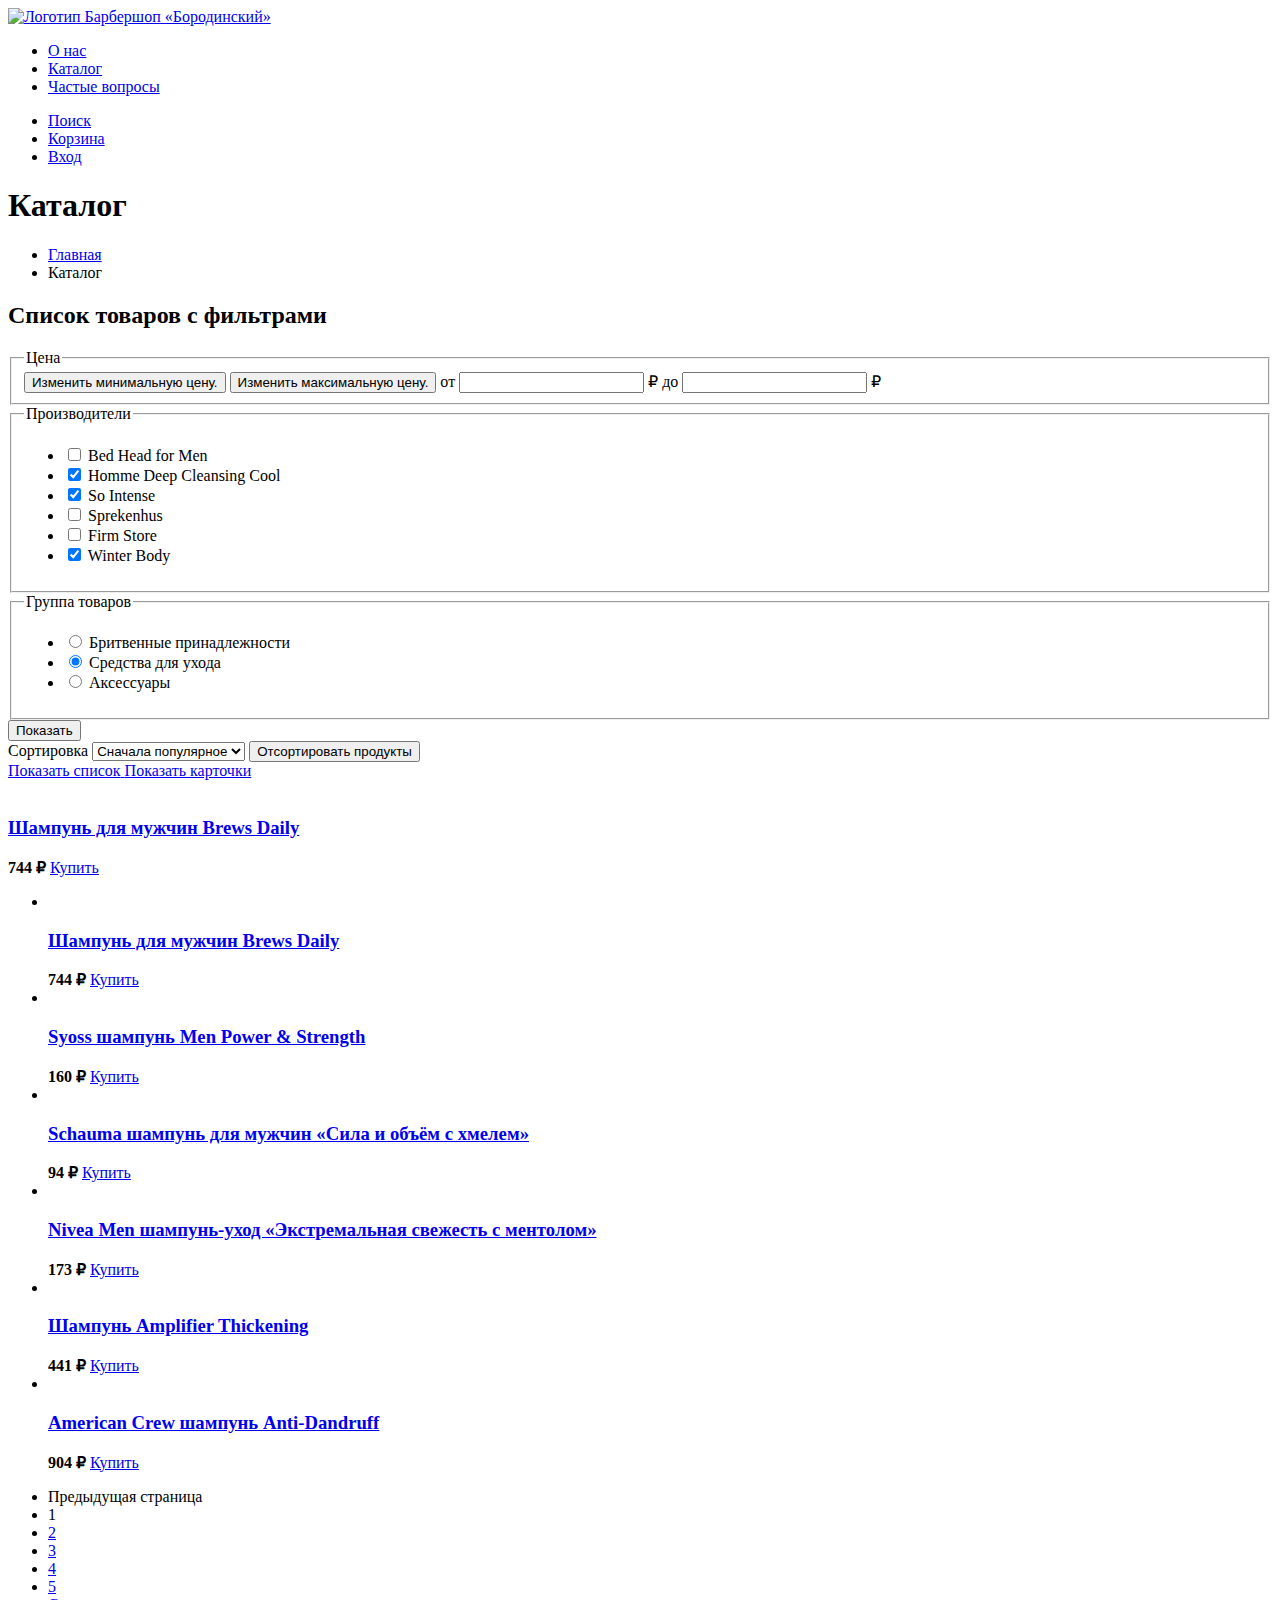
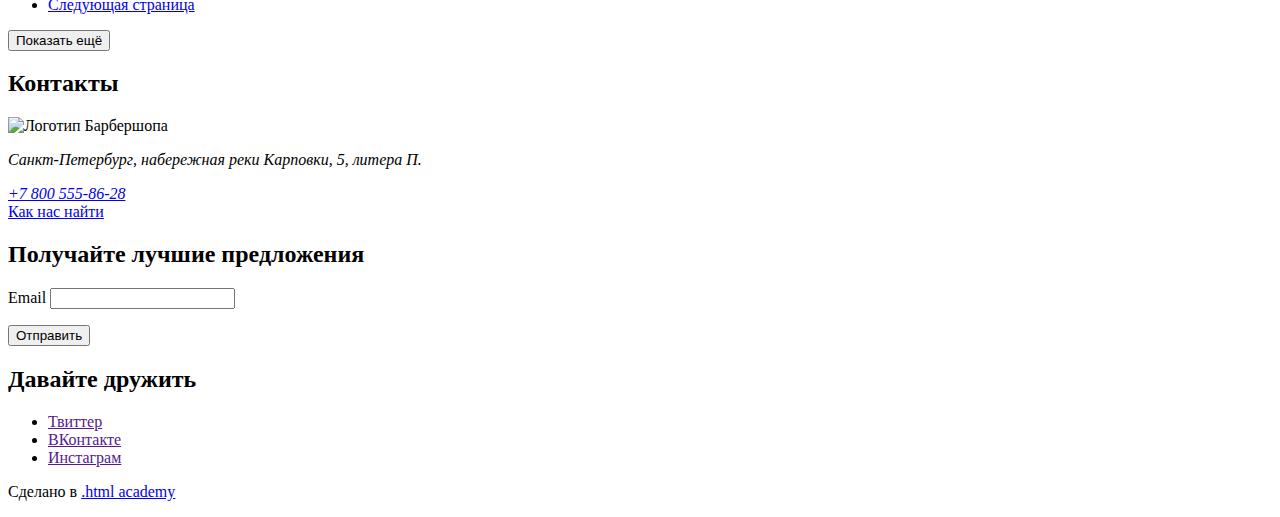
==== catalog.html @ e73a4975 "Размечена страница с каталогом" ====
<!DOCTYPE html>
<html lang="ru">
  <head>
    <meta charset="UTF-8" />
    <meta http-equiv="X-UA-Compatible" content="IE=edge" />
    <meta name="viewport" content="width=device-width, initial-scale=1.0" />
    <title>Барбершоп «Бородинский»</title>
  </head>
  <body>
    <!--Header-->
    <!--Шаг 1. Внесем правки в шапку-->
    <header class="page-header">
      <!--Меню-->
      <nav class="navigation">
        <!--1.1 Добавляем логотип-->
        <a class="navigation-logo" href="index.html">
          <img class="page-header-logo" src="" alt="Логотип Барбершоп «Бородинский»">
        </a>
        <!--Оборачиваем список в тег nav, т.к. это главное меню (оно же единственное)-->
        <ul class="navigatin-list">
          <li class="navigation-item">
            <a class="navigation-link" href="about.html">О нас</a>
          </li>
          <li class="navigation-item">
            <!--1.2 Добавляем класс navigation-link-current, чтобы затем стилизовать конкретно этот элемент-->
            <a class="navigation-link navigation-link-current" href="catalog.html">Каталог</a>
          </li>
          <li class="navigation-item">
            <a class="navigation-link" href="faq.html">Частые вопросы</a>
          </li>
        </ul>
      </nav>
      <!--Пользовательская панель-->
      <ul class="navigatin-list navigation-user">
        <li class="navigation-item">
          <a class="navigation-link" href="#">
            <span class="visually-hidden">
              <!--Слова "Поиск" в макете нет. Но оно предполагается для скринридеров -->
              Поиск
            </span>
          </a>
        </li>
        <li class="navigation-item">
          <a class="navigation-link" href="#">
            <span class="visually-hidden"> Корзина </span>
          </a>
        </li>
        <li class="navigation-item">
          <a class="navigation-link" href="#">Вход</a>
        </li>
      </ul>
    </header>

    <!--Шаг 2. Контент страницы с каталогом-->
    <main class="main-inner">
      <!--2.1 Пропишем header для контента страницы каталога-->
      <header class="inner-header">
        <!--Заголовок-->
        <h1 class="inner-header-title">Каталог</h1>
        <!--Хлебные крошки-->
        <ul class="breadcrumbs">
          <li class="breadcrumbs-item">
            <a class="breadcrumbs-link" href="index.html">Главная</a>
          </li>
          <li class="breadcrumbs-item">
            <a class="breadcrumbs-link">Каталог</a> <!--Т.к. мы находимся на странице каталога, атрибут href необязателен-->
          </li>
        </ul>
      </header>
      <!--Шаг 3. Разметим секцию с фильтрами-->
      <section class="catalog-products">
        <h2 class="visually-hidden">Список товаров с фильтрами</h2>
        <form class="catalog-filter" action="https://echo.htmlacademy.ri/" method="get">

          <!--Группа Цена-->
          <fieldset class="catalog-filter-group">
            <legend class="catalog-filter-title">Цена</legend>
            <!--Кнопки для управления ползунками-->
            <button class="range-toggle toggle-min" type="button">
              <span class="visually-hidden">Изменить минимальную цену.</span>
            </button>
            <button class="range-toggle toggle-max" type="button">
              <span class="visually-hidden">Изменить максимальную цену.</span>
            </button>
            <!--Добавляем <input> для ввода суммы минимального значения и подпись для первого поля.-->
            <label class="catalog-filter-label">
              от <input class="catalog-filter-input" type="number" name="min-price"> ₽
            </label>
            <!--Добавляем <input> для ввода суммы максимального значения и подпись для второго поля.-->
            <label class="catalog-filter-label">
              до <input class="catalog-filter-input" type="number" name="max-price"> ₽
            </label>
          </fieldset>

          <!--Группа Производители-->
          <fieldset class="catalog-filter-group">
            <legend class="catalog-filter-title">Производители</legend>
            <!--Набор чекбоксов в списке-->
            <ul class="catalog-filter-list">
              <li class="catalog-filter-item">
                <label class="control">
                  <input class="visually-hidden control-input" type="checkbox" name="bed-head-for-men">
                  <span class="control-mark"></span>
              <span class="control-label">Bed Head for Men</span>
                </label>
              </li>
              <li class="catalog-filter-item">
                <label class="control">
                  <input class="visually-hidden control-input" type="checkbox" name="homme-deep-cleansing-cool" checked>
                  <span class="control-mark"></span>
                  <span class="control-label">Homme Deep Cleansing Cool</span>
                </label>
              </li>
              <li class="catalog-filter-item">
                <label class="control">
                  <input class="visually-hidden control-input" type="checkbox" name="so-intense" checked>
                  <span class="control-mark"></span>
                  <span class="control-label">So Intense</span>
                </label>
              </li>
              <li class="catalog-filter-item">
                <label class="control">
                  <input class="visually-hidden control-input" type="checkbox" name="sprekenhus">
                  <span class="control-mark"></span>
                  <span class="control-label">Sprekenhus</span>
                </label>
              </li>
              <li class="catalog-filter-item">
                <label class="control">
                  <input class="visually-hidden control-input" type="checkbox" name="firm-storе">
                  <span class="control-mark"></span>
                  <span class="control-label">Firm Storе</span>
                </label>
              </li>
              <li class="catalog-filter-item">
                <label class="control">
                  <input class="visually-hidden control-input" type="checkbox" name="winter-body" checked>
                  <span class="control-mark"></span>
                  <span class="control-label">Winter Body</span>
                </label>
              </li>
            </ul>
          </fieldset>
          <!--Группа Группа товаров-->
          <fieldset class="catalog-filter-group">
            <legend class="catalog-filter-title">Группа товаров</legend>
            <!--Добавим оставшиеся варианты для радиокнопок и обернём их в списки элементов.-->
            <ul class="catalog-filter-list">
              <li class="catalog-filter-item">
                <label class="control">
                  <input class="visually-hidden control-input" type="radio" name="product-group" value="shaving-supplies">
                  <span class="control-mark"></span>
              <span class="control-label">Бритвенные принадлежности</span>
                </label>
              </li>
              <li class="catalog-filter-item">
                <label class="control">
                  <input class="visually-hidden control-input" type="radio" name="product-group" value="care-products" checked>
                  <span class="control-mark"></span>
              <span class="control-label">Средства для ухода</span>
                </label>
              </li>
              <li class="catalog-filter-item">
                <label class="control">
                  <input class="visually-hidden control-input" type="radio" name="product-group" value="accessories">
                  <span class="control-mark"></span>
              <span class="control-label">Аксессуары</span>
                </label>
              </li>
            </ul>
          </fieldset>
          <button class="button" type="submit">Показать</button>
        </form>
        <!--Шаг 3. Разметим секцию с товарами Странна, но на показе самой секции отдельно нет-->
        <!--Раскрывающийся список позволяет выбрать один вариант ответа из нескольких-->
        <form class="sorting-type">
          <label class="visually-hidden" for="sorting">Сортировка</label>
          <select class="select-control" id="sorting" name="sorting">
            <option value="popular">Сначала популярное</option>
            <option value="cheap">Сначала дешёвое</option>
            <option value="expensive">Сначала дорогое</option>
          </select>
          <button class="visually-hidden" type="submit">Отсортировать продукты</button>
        </form>
        <a href="#" class="button button-light">
          <span class="visually-hidden">Показать список</span>
        </a>
        <a class="button" href="#">
          <span class="visually-hidden">Показать карточки</span>
        </a>
        <!--Добавим ссылки для смены вида карточек.-->
        <div class="product-card">
          <a class="product-card-link" href="product.html">
            <img class="product-card-image" src="" alt="">
            <h3 class="product-card-title">Шампунь для мужчин Brews Daily</h3>
          </a>
          <b class="product-card-price">744 ₽</b>
          <a class="product-card-button button" href="#">Купить</a>
        </div>
        <!--Разметим карточку товара.-->
        <ul class="product-list">
          <li class="product-card">
            <a class="product-card-link" href="product.html">
              <img class="product-card-image" src="" alt="">
              <h3 class="product-card-title">Шампунь для мужчин Brews Daily</h3>
            </a>
            <b class="product-card-price">744 ₽</b>
            <a class="product-card-button button" href="#">Купить</a>
          </li>
          <li class="product-card">
            <a class="product-card-link" href="#">
              <img class="product-card-image" src="" alt="">
              <h3 class="product-card-title">Syoss шампунь Men Power &amp; Strength</h3>
            </a>
            <b class="product-card-price">160 ₽</b>
            <a class="product-card-button button" href="#">Купить</a>
          </li>
          <li class="product-card">
            <a class="product-card-link" href="#">
              <img class="product-card-image" src="" alt="">
              <h3 class="product-card-title">Schauma шампунь для мужчин «Сила и объём с хмелем»</h3>
            </a>
            <b class="product-card-price">94 ₽</b>
            <a class="product-card-button button" href="#">Купить</a>
          </li>
          <li class="product-card">
            <a class="product-card-link" href="#">
              <img class="product-card-image" src="" alt="">
              <h3 class="product-card-title">Nivea Men шампунь-уход «Экстремальная свежесть с ментолом»</h3>
            </a>
            <b class="product-card-price">173 ₽</b>
            <a class="product-card-button button" href="#">Купить</a>
          </li>
          <li class="product-card">
            <a class="product-card-link" href="#">
              <img class="product-card-image" src="" alt="">
              <h3 class="product-card-title">Шампунь Amplifier Thickening</h3>
            </a>
            <b class="product-card-price">441 ₽</b>
            <a class="product-card-button button" href="#">Купить</a>
          </li>
          <li class="product-card">
            <a class="product-card-link" href="#">
              <img class="product-card-image" src="" alt="">
              <h3 class="product-card-title">American Crew шампунь Anti-Dandruff</h3>
            </a>
            <b class="product-card-price">904 ₽</b>
            <a class="product-card-button button" href="#">Купить</a>
          </li>
        </ul>
        <!--Сверстаем пагинацию. Это просто набор ссылок в списке и кнопка для подгрузки товаров.-->
        <ul class="pagination">
          <li class="pagination-item">
            <a class="pagination-link pagination-prev pagination-disabled">
              <span class="visually-hidden">Предыдущая страница</span>
            </a>
          </li>
          <li class="pagination-item">
            <a class="pagination-link pagination-current">1</a>
          </li>
          <li class="pagination-item">
            <a class="pagination-link" href="#">2</a>
          </li>
          <li class="pagination-item">
            <a class="pagination-link" href="#">3</a>
          </li>
          <li class="pagination-item">
            <a class="pagination-link" href="#">4</a>
          </li>
          <li class="pagination-item">
            <a class="pagination-link" href="#">5</a>
          </li>
          <li class="pagination-item">
            <a class="pagination-link pagination-next" href="#">
              <span class="visually-hidden">Следующая страница</span>
            </a>
          </li>
        </ul>
        <button class="button pagination-show-more" type="button">Показать ещё</button>
      </section>


    </main>

    <footer class="page-footer">
      <section class="footer-contacts">
        <h2 class="visually-hidden">Контакты</h2>
        <img class="footer-contacts-logo" src="" alt="Логотип Барбершопа" />
        <address class="footer-contacts-address">
          <p class="about-text">
            Санкт-Петербург, набережная реки Карповки, 5, литера П.
          </p>
          <a class="footer-contacts-address-phone" href="tel:88005558628"
            >+7 800 555-86-28</a
          >
        </address>
        <a
          class="footer-contacts-map-link"
          href="https://www.google.com/maps/place/%D0%BD%D0%B0%D0%B1.+P%D0%B5%D0%BA%D0%B8+%D0%9A%D0%B0%D1%80%D0%BF%D0%BE%D0%B2%D0%BA%D0%B8,+5+%D0%BA%D0%BE%D1%80%D0%BF%D1%83%D1%81+%D0%9F,+%D0%A1%D0%B0%D0%BD%D0%BA%D1%82-%D0%9F%D0%B5%D1%82%D0%B5%D1%80%D0%B1%D1%83%D1%80%D0%B3,+197022/@59.9683447,30.3151923,17z/data=!3m1!4b1!4m5!3m4!1s0x4696315bc4e8ce61:0x74d4f0cbfe1fd995!8m2!3d59.968342!4d30.317381"
        >
          Как нас найти
        </a>
      </section>
      <section class="newsletter">
        <h2 class="page-footer-title">Получайте лучшие предложения</h2>
        <form
          class="newsletter-form"
          action="https://echo.htmlacademy.ru/"
          method="post"
        >
          <p class="newsletter-email">
            <label class="visually-hidden" for="newsletter-email">Email</label>
            <input
              class="field"
              type="email"
              name="newsletter-email"
              id="newsletter-email"
              required
            />
          </p>
          <button class="button newsteller-button" type="submit">
            <span class="visually-hidden">Отправить</span>
          </button>
        </form>
      </section>
      <section class="footer-social">
        <h2 class="page-footer-title">Давайте дружить</h2>
        <ul class="footer-social-list">
          <li class="footer-social-item">
            <a class="button" href="">
              <span class="visually-hidden">Твиттер</span>
            </a>
          </li>

          <li class="footer-social-item">
            <a class="button" href="">
              <span class="visually-hidden">ВКонтакте</span>
            </a>
          </li>

          <li class="footer-social-item">
            <a class="button" href="">
              <span class="visually-hidden">Инстаграм</span>
            </a>
          </li>
        </ul>
        <p class="about-text">
          Сделано в
          <a class="htmlacademy-link" href="https://htmlacademy.ru/"
            >.html academy</a
          >
        </p>
      </section>
    </footer>
  </body>
</html>
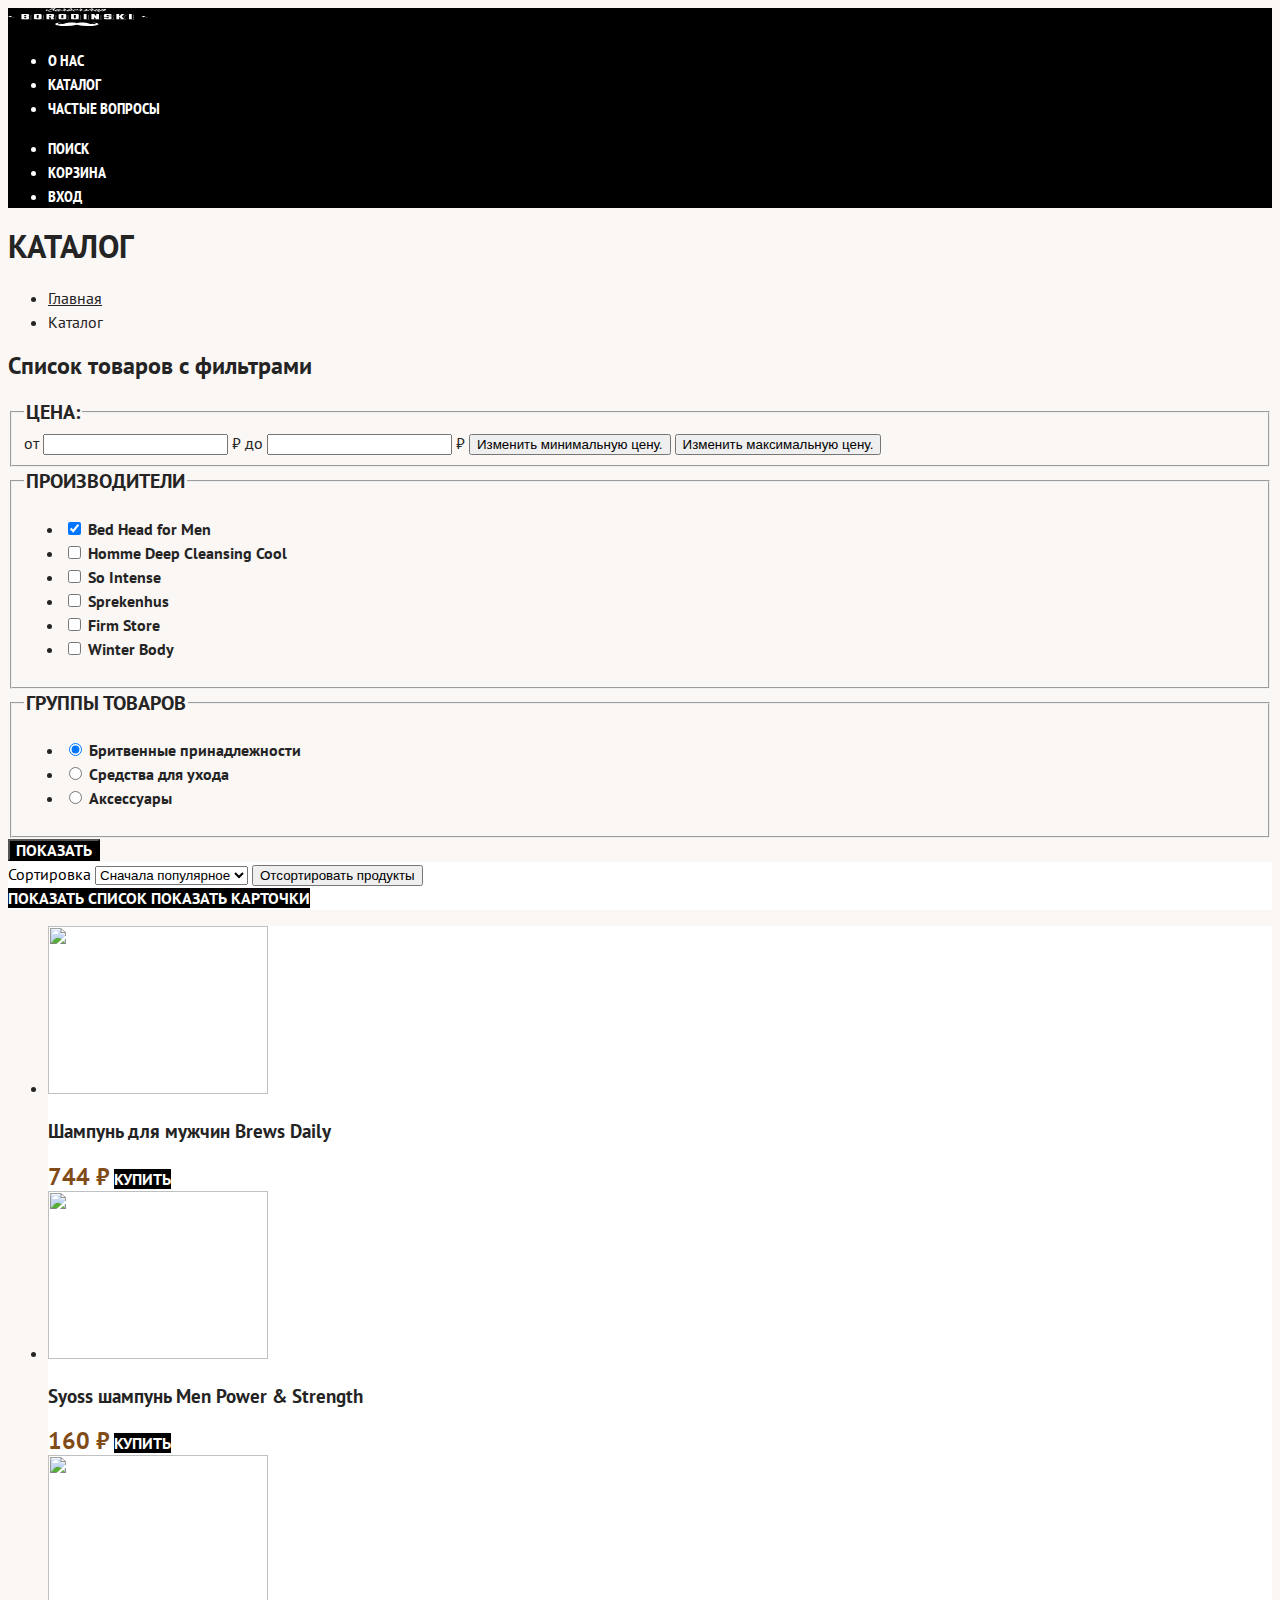
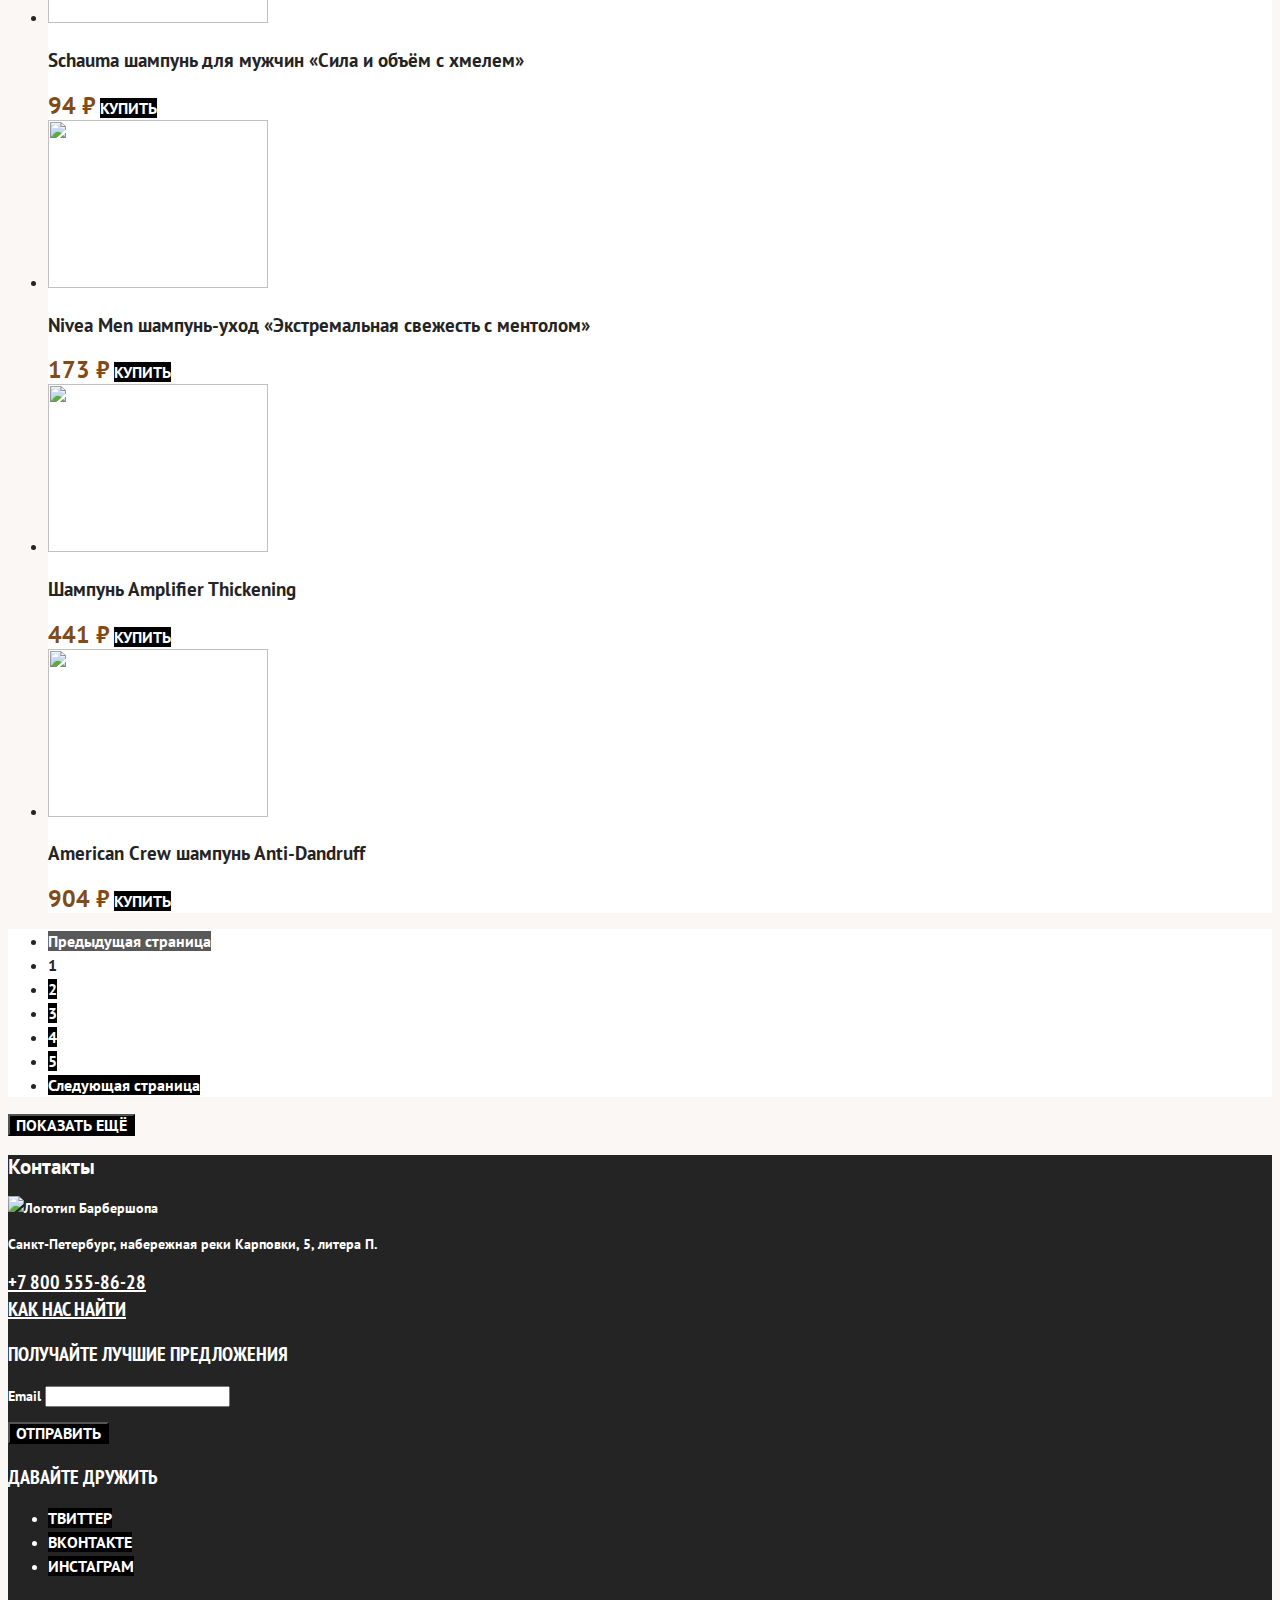
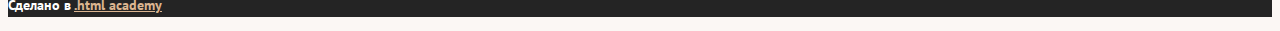
==== commit d268eeb3: "Добавлены картинки, сделана базовая стилизация" ====
--- a/catalog.html
+++ b/catalog.html
@@ -5,6 +5,7 @@
     <meta http-equiv="X-UA-Compatible" content="IE=edge" />
     <meta name="viewport" content="width=device-width, initial-scale=1.0" />
     <title>Барбершоп «Бородинский»</title>
+    <link rel="stylesheet" href="styles/styles.css" />
   </head>
   <body>
     <!--Header-->
@@ -14,16 +15,26 @@
       <nav class="navigation">
         <!--1.1 Добавляем логотип-->
         <a class="navigation-logo" href="index.html">
-          <img class="page-header-logo" src="" alt="Логотип Барбершоп «Бородинский»">
+          <img
+            class="page-header-logo"
+            src="/images/logo-full-dark.svg"
+            alt="Логотип Барбершоп «Бородинский»"
+            width="140"
+            height="18"
+          />
         </a>
-        <!--Оборачиваем список в тег nav, т.к. это главное меню (оно же единственное)-->
+
         <ul class="navigatin-list">
           <li class="navigation-item">
             <a class="navigation-link" href="about.html">О нас</a>
           </li>
           <li class="navigation-item">
             <!--1.2 Добавляем класс navigation-link-current, чтобы затем стилизовать конкретно этот элемент-->
-            <a class="navigation-link navigation-link-current" href="catalog.html">Каталог</a>
+            <a
+              class="navigation-link navigation-link-current"
+              href="catalog.html"
+              >Каталог</a
+            >
           </li>
           <li class="navigation-item">
             <a class="navigation-link" href="faq.html">Частые вопросы</a>
@@ -63,192 +74,287 @@
             <a class="breadcrumbs-link" href="index.html">Главная</a>
           </li>
           <li class="breadcrumbs-item">
-            <a class="breadcrumbs-link">Каталог</a> <!--Т.к. мы находимся на странице каталога, атрибут href необязателен-->
+            <a class="breadcrumbs-link">Каталог</a>
+            <!--Т.к. мы находимся на странице каталога, атрибут href необязателен-->
           </li>
         </ul>
       </header>
       <!--Шаг 3. Разметим секцию с фильтрами-->
       <section class="catalog-products">
         <h2 class="visually-hidden">Список товаров с фильтрами</h2>
-        <form class="catalog-filter" action="https://echo.htmlacademy.ri/" method="get">
-
-          <!--Группа Цена-->
+        <!-- Фильтрация -->
+        <form
+          class="catalog-filter"
+          action="https://echo.htmlacademy.ru/"
+          method="get"
+        >
           <fieldset class="catalog-filter-group">
-            <legend class="catalog-filter-title">Цена</legend>
-            <!--Кнопки для управления ползунками-->
-            <button class="range-toggle toggle-min" type="button">
+            <legend class="catalog-filter-title">Цена:</legend>
+
+            <label class="catalog-filter-label">
+              от
+              <input
+                class="catalog-filter-input"
+                type="number"
+                name="min-price"
+              />
+              ₽
+            </label>
+
+            <label class="catalog-filter-label">
+              до
+              <input
+                class="catalog-filter-input"
+                type="number"
+                name="max-price"
+              />
+              ₽
+            </label>
+
+            <button class="range-toggle toggle-min">
               <span class="visually-hidden">Изменить минимальную цену.</span>
             </button>
-            <button class="range-toggle toggle-max" type="button">
+            <button class="range-toggle toggle-max">
               <span class="visually-hidden">Изменить максимальную цену.</span>
             </button>
-            <!--Добавляем <input> для ввода суммы минимального значения и подпись для первого поля.-->
-            <label class="catalog-filter-label">
-              от <input class="catalog-filter-input" type="number" name="min-price"> ₽
-            </label>
-            <!--Добавляем <input> для ввода суммы максимального значения и подпись для второго поля.-->
-            <label class="catalog-filter-label">
-              до <input class="catalog-filter-input" type="number" name="max-price"> ₽
-            </label>
           </fieldset>
 
-          <!--Группа Производители-->
           <fieldset class="catalog-filter-group">
             <legend class="catalog-filter-title">Производители</legend>
-            <!--Набор чекбоксов в списке-->
             <ul class="catalog-filter-list">
               <li class="catalog-filter-item">
                 <label class="control">
-                  <input class="visually-hidden control-input" type="checkbox" name="bed-head-for-men">
-                  <span class="control-mark"></span>
-              <span class="control-label">Bed Head for Men</span>
-                </label>
-              </li>
-              <li class="catalog-filter-item">
-                <label class="control">
-                  <input class="visually-hidden control-input" type="checkbox" name="homme-deep-cleansing-cool" checked>
+                  <input
+                    class="visually-hidden control-input"
+                    type="checkbox"
+                    name="bed-head-for-men"
+                    checked
+                  />
+                  <span class="control-mark"></span>
+                  <span class="control-label">Bed Head for Men</span>
+                </label>
+              </li>
+              <li class="catalog-filter-item">
+                <label class="control">
+                  <input
+                    class="visually-hidden control-input"
+                    type="checkbox"
+                    name="homme-deep-cleansing-cool"
+                  />
                   <span class="control-mark"></span>
                   <span class="control-label">Homme Deep Cleansing Cool</span>
                 </label>
               </li>
               <li class="catalog-filter-item">
                 <label class="control">
-                  <input class="visually-hidden control-input" type="checkbox" name="so-intense" checked>
+                  <input
+                    class="visually-hidden control-input"
+                    type="checkbox"
+                    name="so-intense"
+                  />
                   <span class="control-mark"></span>
                   <span class="control-label">So Intense</span>
                 </label>
               </li>
               <li class="catalog-filter-item">
                 <label class="control">
-                  <input class="visually-hidden control-input" type="checkbox" name="sprekenhus">
+                  <input
+                    class="visually-hidden control-input"
+                    type="checkbox"
+                    name="sprekenhus"
+                  />
                   <span class="control-mark"></span>
                   <span class="control-label">Sprekenhus</span>
                 </label>
               </li>
               <li class="catalog-filter-item">
                 <label class="control">
-                  <input class="visually-hidden control-input" type="checkbox" name="firm-storе">
+                  <input
+                    class="visually-hidden control-input"
+                    type="checkbox"
+                    name="firm-storе"
+                  />
                   <span class="control-mark"></span>
                   <span class="control-label">Firm Storе</span>
                 </label>
               </li>
               <li class="catalog-filter-item">
                 <label class="control">
-                  <input class="visually-hidden control-input" type="checkbox" name="winter-body" checked>
+                  <input
+                    class="visually-hidden control-input"
+                    type="checkbox"
+                    name="winter-body"
+                  />
                   <span class="control-mark"></span>
                   <span class="control-label">Winter Body</span>
                 </label>
               </li>
             </ul>
           </fieldset>
-          <!--Группа Группа товаров-->
+
           <fieldset class="catalog-filter-group">
-            <legend class="catalog-filter-title">Группа товаров</legend>
-            <!--Добавим оставшиеся варианты для радиокнопок и обернём их в списки элементов.-->
+            <legend class="catalog-filter-title">Группы товаров</legend>
             <ul class="catalog-filter-list">
               <li class="catalog-filter-item">
                 <label class="control">
-                  <input class="visually-hidden control-input" type="radio" name="product-group" value="shaving-supplies">
-                  <span class="control-mark"></span>
-              <span class="control-label">Бритвенные принадлежности</span>
-                </label>
-              </li>
-              <li class="catalog-filter-item">
-                <label class="control">
-                  <input class="visually-hidden control-input" type="radio" name="product-group" value="care-products" checked>
-                  <span class="control-mark"></span>
-              <span class="control-label">Средства для ухода</span>
-                </label>
-              </li>
-              <li class="catalog-filter-item">
-                <label class="control">
-                  <input class="visually-hidden control-input" type="radio" name="product-group" value="accessories">
-                  <span class="control-mark"></span>
-              <span class="control-label">Аксессуары</span>
+                  <input
+                    class="visually-hidden control-input"
+                    type="radio"
+                    name="product-group"
+                    value="shaving-supplies"
+                    checked
+                  />
+                  <span class="control-mark"></span>
+                  <span class="control-label">Бритвенные принадлежности</span>
+                </label>
+              </li>
+              <li class="catalog-filter-item">
+                <label class="control">
+                  <input
+                    class="visually-hidden control-input"
+                    type="radio"
+                    name="product-group"
+                    value="care-products"
+                  />
+                  <span class="control-mark"></span>
+                  <span class="control-label">Средства для ухода</span>
+                </label>
+              </li>
+              <li class="catalog-filter-item">
+                <label class="control">
+                  <input
+                    class="visually-hidden control-input"
+                    type="radio"
+                    name="product-group"
+                    value="accessories"
+                  />
+                  <span class="control-mark"></span>
+                  <span class="control-label">Аксессуары</span>
                 </label>
               </li>
             </ul>
           </fieldset>
           <button class="button" type="submit">Показать</button>
         </form>
-        <!--Шаг 3. Разметим секцию с товарами Странна, но на показе самой секции отдельно нет-->
-        <!--Раскрывающийся список позволяет выбрать один вариант ответа из нескольких-->
-        <form class="sorting-type">
-          <label class="visually-hidden" for="sorting">Сортировка</label>
-          <select class="select-control" id="sorting" name="sorting">
-            <option value="popular">Сначала популярное</option>
-            <option value="cheap">Сначала дешёвое</option>
-            <option value="expensive">Сначала дорогое</option>
-          </select>
-          <button class="visually-hidden" type="submit">Отсортировать продукты</button>
-        </form>
-        <a href="#" class="button button-light">
-          <span class="visually-hidden">Показать список</span>
-        </a>
-        <a class="button" href="#">
-          <span class="visually-hidden">Показать карточки</span>
-        </a>
-        <!--Добавим ссылки для смены вида карточек.-->
-        <div class="product-card">
-          <a class="product-card-link" href="product.html">
-            <img class="product-card-image" src="" alt="">
-            <h3 class="product-card-title">Шампунь для мужчин Brews Daily</h3>
+
+        <!-- Сортировка -->
+        <div class="sorting-container">
+          <form class="sorting-type">
+            <label class="visually-hidden" for="sorting">Сортировка</label>
+            <select class="select-control" id="sorting" name="sorting">
+              <option value="popular">Сначала популярное</option>
+              <option value="cheap">Сначала дешёвое</option>
+              <option value="expensive">Сначала дорогое</option>
+            </select>
+            <button class="visually-hidden" type="submit">
+              Отсортировать продукты
+            </button>
+          </form>
+          <a class="button button-light" href="#">
+            <span class="visually-hidden">Показать список</span>
           </a>
-          <b class="product-card-price">744 ₽</b>
-          <a class="product-card-button button" href="#">Купить</a>
+          <a class="button" href="#">
+            <span class="visually-hidden">Показать карточки</span>
+          </a>
         </div>
-        <!--Разметим карточку товара.-->
+
+        <!-- Список товаров -->
         <ul class="product-list">
           <li class="product-card">
             <a class="product-card-link" href="product.html">
-              <img class="product-card-image" src="" alt="">
+              <img
+                class="product-card-image"
+                src="images/catalog/1.jpg"
+                width="220"
+                height="168"
+                alt=""
+              />
               <h3 class="product-card-title">Шампунь для мужчин Brews Daily</h3>
             </a>
-            <b class="product-card-price">744 ₽</b>
+            <span class="product-card-price">744 ₽</span>
             <a class="product-card-button button" href="#">Купить</a>
           </li>
           <li class="product-card">
             <a class="product-card-link" href="#">
-              <img class="product-card-image" src="" alt="">
-              <h3 class="product-card-title">Syoss шампунь Men Power &amp; Strength</h3>
-            </a>
-            <b class="product-card-price">160 ₽</b>
+              <img
+                class="product-card-image"
+                src="images/catalog/2.jpg"
+                width="220"
+                height="168"
+                alt=""
+              />
+              <h3 class="product-card-title">
+                Syoss шампунь Men Power &amp; Strength
+              </h3>
+            </a>
+            <span class="product-card-price">160 ₽</span>
             <a class="product-card-button button" href="#">Купить</a>
           </li>
           <li class="product-card">
             <a class="product-card-link" href="#">
-              <img class="product-card-image" src="" alt="">
-              <h3 class="product-card-title">Schauma шампунь для мужчин «Сила и объём с хмелем»</h3>
-            </a>
-            <b class="product-card-price">94 ₽</b>
+              <img
+                class="product-card-image"
+                src="images/catalog/3.jpg"
+                width="220"
+                height="168"
+                alt=""
+              />
+              <h3 class="product-card-title">
+                Schauma шампунь для мужчин «Сила и объём с хмелем»
+              </h3>
+            </a>
+            <span class="product-card-price">94 ₽</span>
             <a class="product-card-button button" href="#">Купить</a>
           </li>
           <li class="product-card">
             <a class="product-card-link" href="#">
-              <img class="product-card-image" src="" alt="">
-              <h3 class="product-card-title">Nivea Men шампунь-уход «Экстремальная свежесть с ментолом»</h3>
-            </a>
-            <b class="product-card-price">173 ₽</b>
+              <img
+                class="product-card-image"
+                src="images/catalog/4.jpg"
+                width="220"
+                height="168"
+                alt=""
+              />
+              <h3 class="product-card-title">
+                Nivea Men шампунь-уход «Экстремальная свежесть с ментолом»
+              </h3>
+            </a>
+            <span class="product-card-price">173 ₽</span>
             <a class="product-card-button button" href="#">Купить</a>
           </li>
           <li class="product-card">
             <a class="product-card-link" href="#">
-              <img class="product-card-image" src="" alt="">
+              <img
+                class="product-card-image"
+                src="images/catalog/5.jpg"
+                width="220"
+                height="168"
+                alt=""
+              />
               <h3 class="product-card-title">Шампунь Amplifier Thickening</h3>
             </a>
-            <b class="product-card-price">441 ₽</b>
+            <span class="product-card-price">441 ₽</span>
             <a class="product-card-button button" href="#">Купить</a>
           </li>
           <li class="product-card">
             <a class="product-card-link" href="#">
-              <img class="product-card-image" src="" alt="">
-              <h3 class="product-card-title">American Crew шампунь Anti-Dandruff</h3>
-            </a>
-            <b class="product-card-price">904 ₽</b>
+              <img
+                class="product-card-image"
+                src="images/catalog/6.jpg"
+                width="220"
+                height="168"
+                alt=""
+              />
+              <h3 class="product-card-title">
+                American Crew шампунь Anti-Dandruff
+              </h3>
+            </a>
+            <span class="product-card-price">904 ₽</span>
             <a class="product-card-button button" href="#">Купить</a>
           </li>
         </ul>
-        <!--Сверстаем пагинацию. Это просто набор ссылок в списке и кнопка для подгрузки товаров.-->
+
+        <!-- Пагинация -->
         <ul class="pagination">
           <li class="pagination-item">
             <a class="pagination-link pagination-prev pagination-disabled">
@@ -276,10 +382,10 @@
             </a>
           </li>
         </ul>
-        <button class="button pagination-show-more" type="button">Показать ещё</button>
+        <button class="button pagination-show-more" type="button">
+          Показать ещё
+        </button>
       </section>
-
-
     </main>
 
     <footer class="page-footer">
--- a/styles/styles.css
+++ b/styles/styles.css
@@ -0,0 +1,308 @@
+/* Подключаем шрифты */
+@font-face {
+  font-family: "PT Sans Narrow";
+  font-style: normal;
+  font-weight: 400;
+  src: url(../fonts/PT_Sans-Narrow-Web-Regular.woff2);
+  font-display: swap; /* Как будут отображаться шрифты */
+}
+
+@font-face {
+  font-family: "PT Sans Narrow";
+  font-style: bold;
+  font-weight: 700;
+  src: url(../fonts/PT_Sans-Narrow-Web-Bold.woff2);
+  font-display: swap; /* Как будут отображаться шрифты */
+}
+
+@font-face {
+  font-family: "PT Sans";
+  font-style: normal;
+  font-weight: 400;
+  src: url(../fonts/PTSansRegular.woff2);
+  font-display: swap; /* Как будут отображаться шрифты */
+}
+
+@font-face {
+  font-family: "PT Sans";
+  font-style: italic;
+  font-weight: 400;
+  src: url(../fonts/PTSansItalic.woff2);
+  font-display: swap; /* Как будут отображаться шрифты */
+}
+
+@font-face {
+  font-family: "PT Sans";
+  font-style: bold;
+  font-weight: 700;
+  src: url(../fonts/PTSansBold.woff2);
+  font-display: swap; /* Как будут отображаться шрифты */
+}
+
+/* Обращаемся к шрифтам - даем основной шрифт */
+body {
+  font-family: "PT Sans", sans-serif;
+  font-size: 16px;
+  line-height: 24px;
+  color: #242424;
+  background-color: #fbf7f4;
+}
+
+.button {
+  font-family: inherit;
+  font-size: 16px;
+  line-height: 16px;
+  font-weight: 700;
+  text-align: center;
+  color: #fff;
+  background-color: #000;
+  text-decoration: none;
+  text-transform: uppercase;
+}
+
+
+/*Header*/
+.page-header {
+  color: #fff;
+  background-color: #000;
+}
+
+/*Navigation*/
+.navigation-link {
+  font-family: "PT Sans Narrow", serif;
+  line-height: 22px;
+  color: #fff;
+  background-color: #000;
+  font-weight: 700;
+  text-align: center;
+  text-decoration: none; /*Убираем подчеркивание у ссылки*/
+  text-transform: uppercase;
+}
+
+/*Main*/
+.main-index {
+  color: #fff;
+  background-color: #000;
+  background-image: url("../images/bcg-header.jpg");
+  background-size: 100% auto;
+  background-repeat: no-repeat;
+}
+
+/* List */
+.advantages-list {
+  text-align: center;
+}
+
+/* Title */
+.advantages-title {
+  font-family: PT-Sans Narrow, sans-serif;
+  font-size: 32px;
+  line-height: 35px;
+  text-transform: uppercase;
+}
+
+/* Index columns */
+.index-columns {
+  color: #242424;
+  background-color: #fbf7f4;
+  background-image: url("../images/bg-noisy.png");
+}
+
+/* Services */
+
+.services {
+  text-transform: uppercase;
+}
+
+/* Title */
+.services-title,
+.gallery-title,
+.contacts-title,
+.appointment-title {
+  font-size: 32px;
+  line-height: 35px;
+  font-weight: 700;
+  text-transform: uppercase;
+}
+
+/* Price */
+.services-list {
+  font-size: 20px;
+  line-height: 28px;
+  font-weight: 700;
+}
+
+.services-price {
+  color: #af7842;
+}
+
+.contacts-address {
+  font-style: normal;
+}
+
+/* Subtitle */
+.contacts-subtitle {
+  font-size: 20px;
+  line-height: 28px;
+  text-transform: uppercase;
+  color: #af7842;
+}
+
+/* Phone */
+.contacts-phone {
+  font-size: 24px;
+  line-height: 29px;
+  text-decoration: none;
+  text-transform: uppercase;
+  color: #242424;;
+}
+
+/* List */
+.appointment-form {
+  color: #595959;
+}
+
+/* Label */
+.form-label {
+  line-height: 24px;
+  font-weight: 700;
+  text-transform: uppercase;
+}
+
+.page-footer {
+  font-size: 14px;
+  font-weight: 700;
+  color: #FFFFFF;
+  background-color: #242424;
+  background-image: url("images/bg-noisy.png");
+  background-repeat: repeat;
+}
+
+.page-footer a {
+  color: #FFFFFF;
+}
+
+.page-footer .htmlacademy-link {
+  font-size: 14px;
+  color: #DBB590;
+}
+
+.page-footer-title {
+  font-family: "PT Sans Narrow", sans-serif;
+  font-size: 20px;
+  line-height: 28px;
+  font-weight: 700;
+  color: #FFFFFF;
+  text-transform: uppercase;
+}
+
+.footer-contacts-address {
+  font-style: normal;
+}
+
+.footer-contacts-address p {
+  font-size: 14px;
+  line-height: 20px;
+  font-weight: 700;
+  color: #FFFFFF;
+}
+
+.footer-contacts-address-phone {
+  font-family: "PT Sans Narrow", sans-serif;
+  font-size: 20px;
+  line-height: 28px;
+  font-weight: 700;
+  text-decoration: underline;
+  text-transform: uppercase;
+}
+
+.footer-contacts-map-link {
+  font-family: "PT Sans Narrow", sans-serif;
+  font-size: 20px;
+  line-height: 26px;
+  font-weight: 700;
+  color: #FFFFFF;
+  text-decoration: underline;
+  text-transform: uppercase;
+}
+
+.inner-header-title {
+  font-size: 32px;
+  line-height: 35px;
+  text-transform: uppercase;
+}
+
+/* Breadcrumbs */
+.breadcrumbs {
+  color: #242424;
+}
+
+/* Link */
+.breadcrumbs-link {
+  color: inherit;
+}
+/* Title */
+.catalog-filter-title {
+  font-size: 20px;
+  line-height: 28px;
+  font-weight: 700;
+  color: #242424;
+  text-transform: uppercase;
+}
+
+/* Label */
+.control-label {
+  font-weight: 700;
+}
+
+.sorting-container {
+  color: #000000;
+  background-color: #FFFFFF;
+}
+
+/* Item */
+.product-card {
+  background-color: #FFFFFF;
+}
+
+/* Link */
+.product-card-link {
+  text-decoration: none;
+}
+
+/* Title */
+.product-card-title {
+  font-weight: 700;
+  color: #242424;
+}
+
+/* Price */
+.product-card-price {
+  font-size: 24px;
+  line-height: 29px;
+  font-weight: 700;
+  color: #814B18;
+  text-transform: uppercase;
+}
+
+/* Link */
+.pagination {
+  background-color: #FFFFFF;
+}
+
+.pagination-link {
+  color: #FFFFFF;
+  background-color: #000000;
+  text-decoration: none;
+  line-height: 16px;
+  font-weight: 700;
+}
+
+.pagination-current {
+  color: #242424;
+  background-color: #FFFFFF;
+}
+
+.pagination-disabled {
+  background-color: #595959;
+}
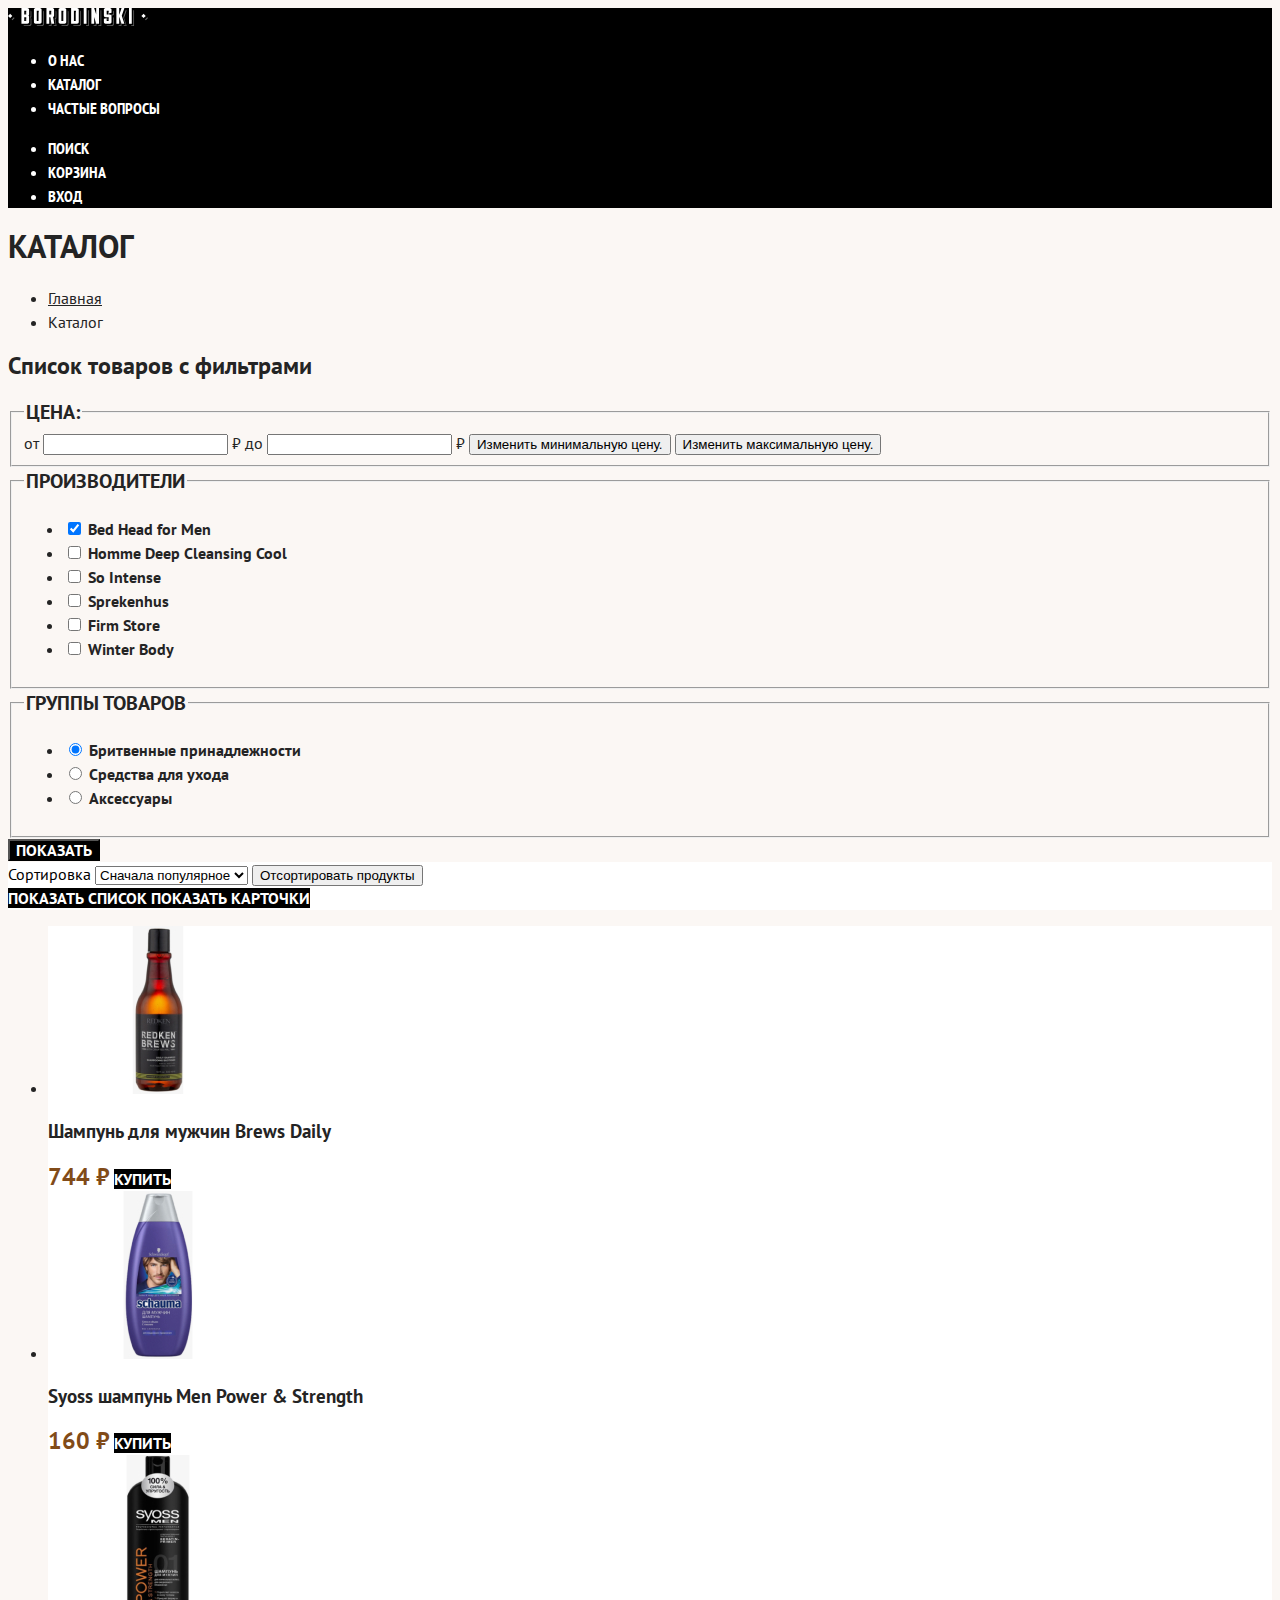
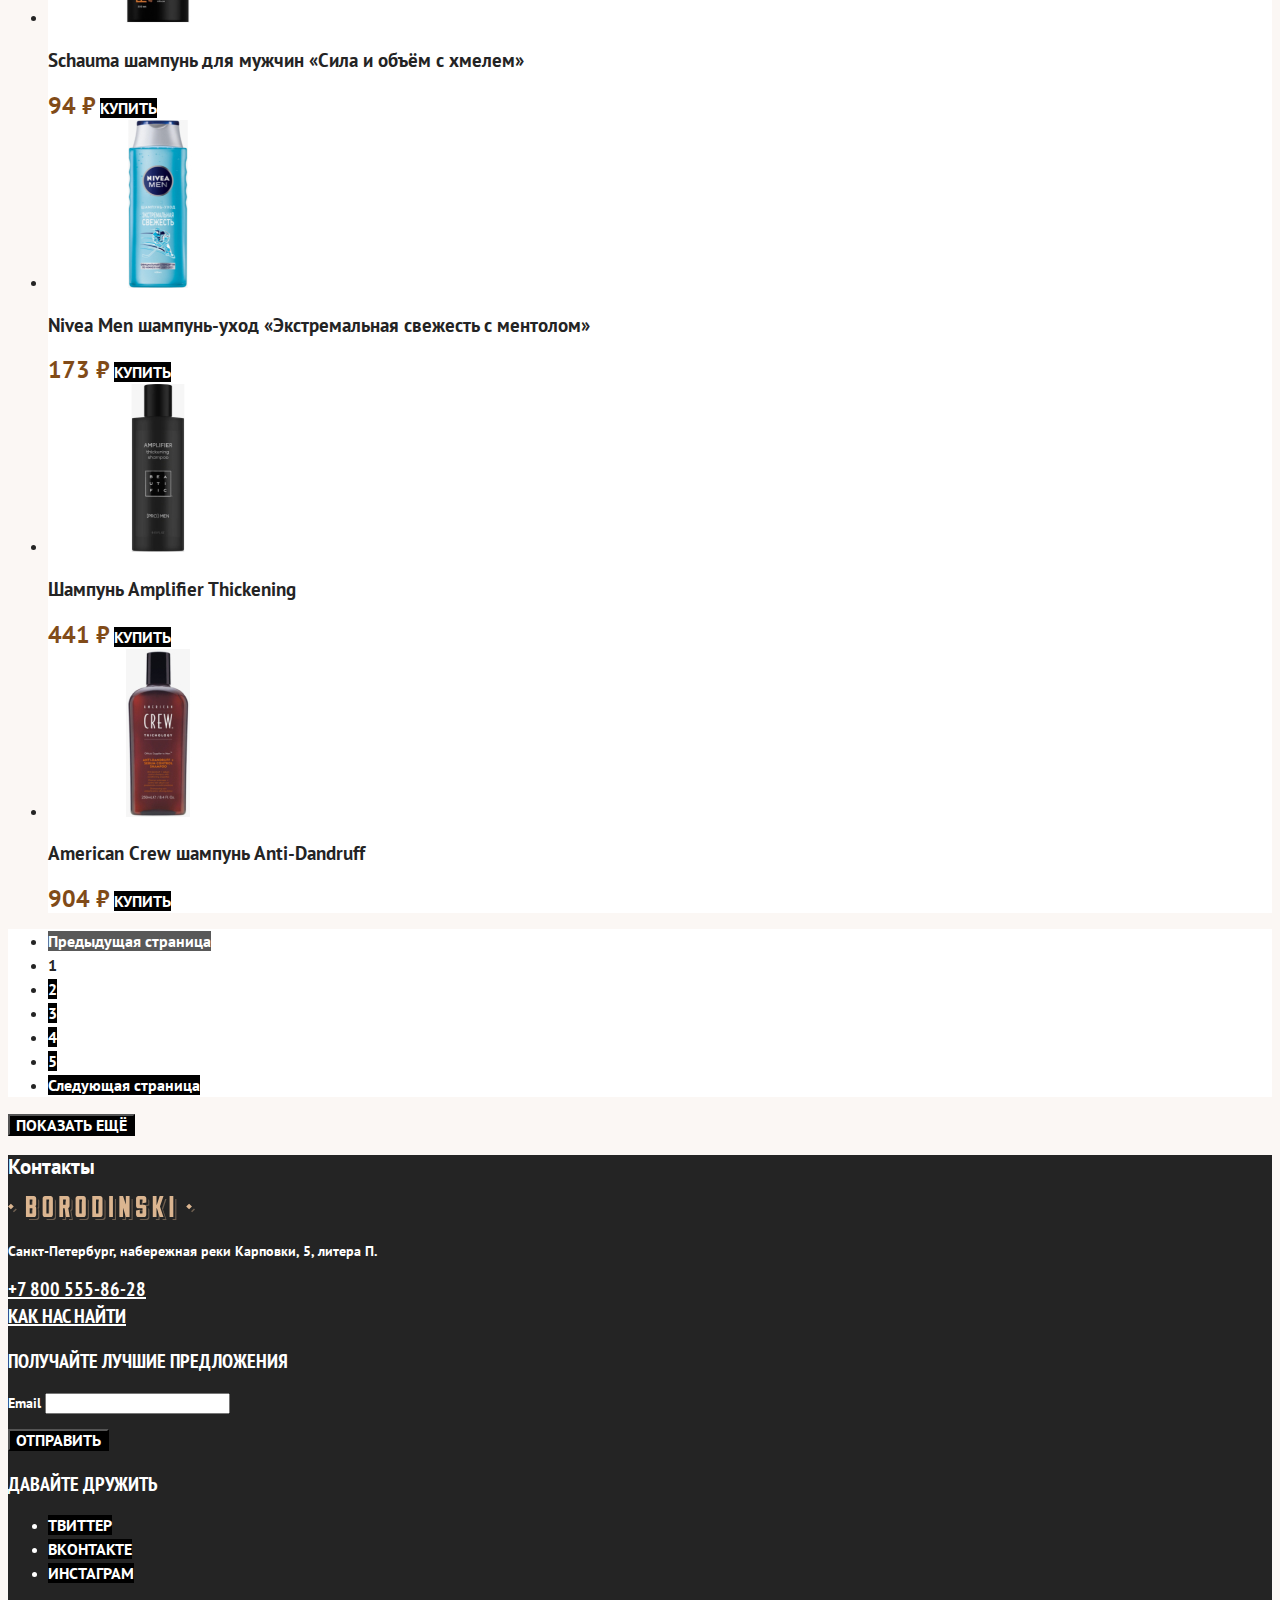
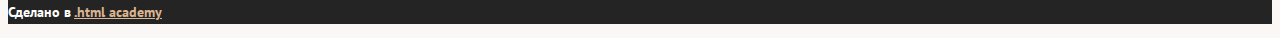
==== commit 5cf5401f: "Добавлены картинки, сделана базовая стилизация" ====
--- a/catalog.html
+++ b/catalog.html
@@ -17,7 +17,7 @@
         <a class="navigation-logo" href="index.html">
           <img
             class="page-header-logo"
-            src="/images/logo-full-dark.svg"
+            src="/images/catalog/logo-short-light.svg"
             alt="Логотип Барбершоп «Бородинский»"
             width="140"
             height="18"
@@ -391,7 +391,7 @@
     <footer class="page-footer">
       <section class="footer-contacts">
         <h2 class="visually-hidden">Контакты</h2>
-        <img class="footer-contacts-logo" src="" alt="Логотип Барбершопа" />
+        <img class="footer-contacts-logo" src="/images/logo-short-light.svg" alt="Логотип Барбершопа" width="187" height="24">
         <address class="footer-contacts-address">
           <p class="about-text">
             Санкт-Петербург, набережная реки Карповки, 5, литера П.
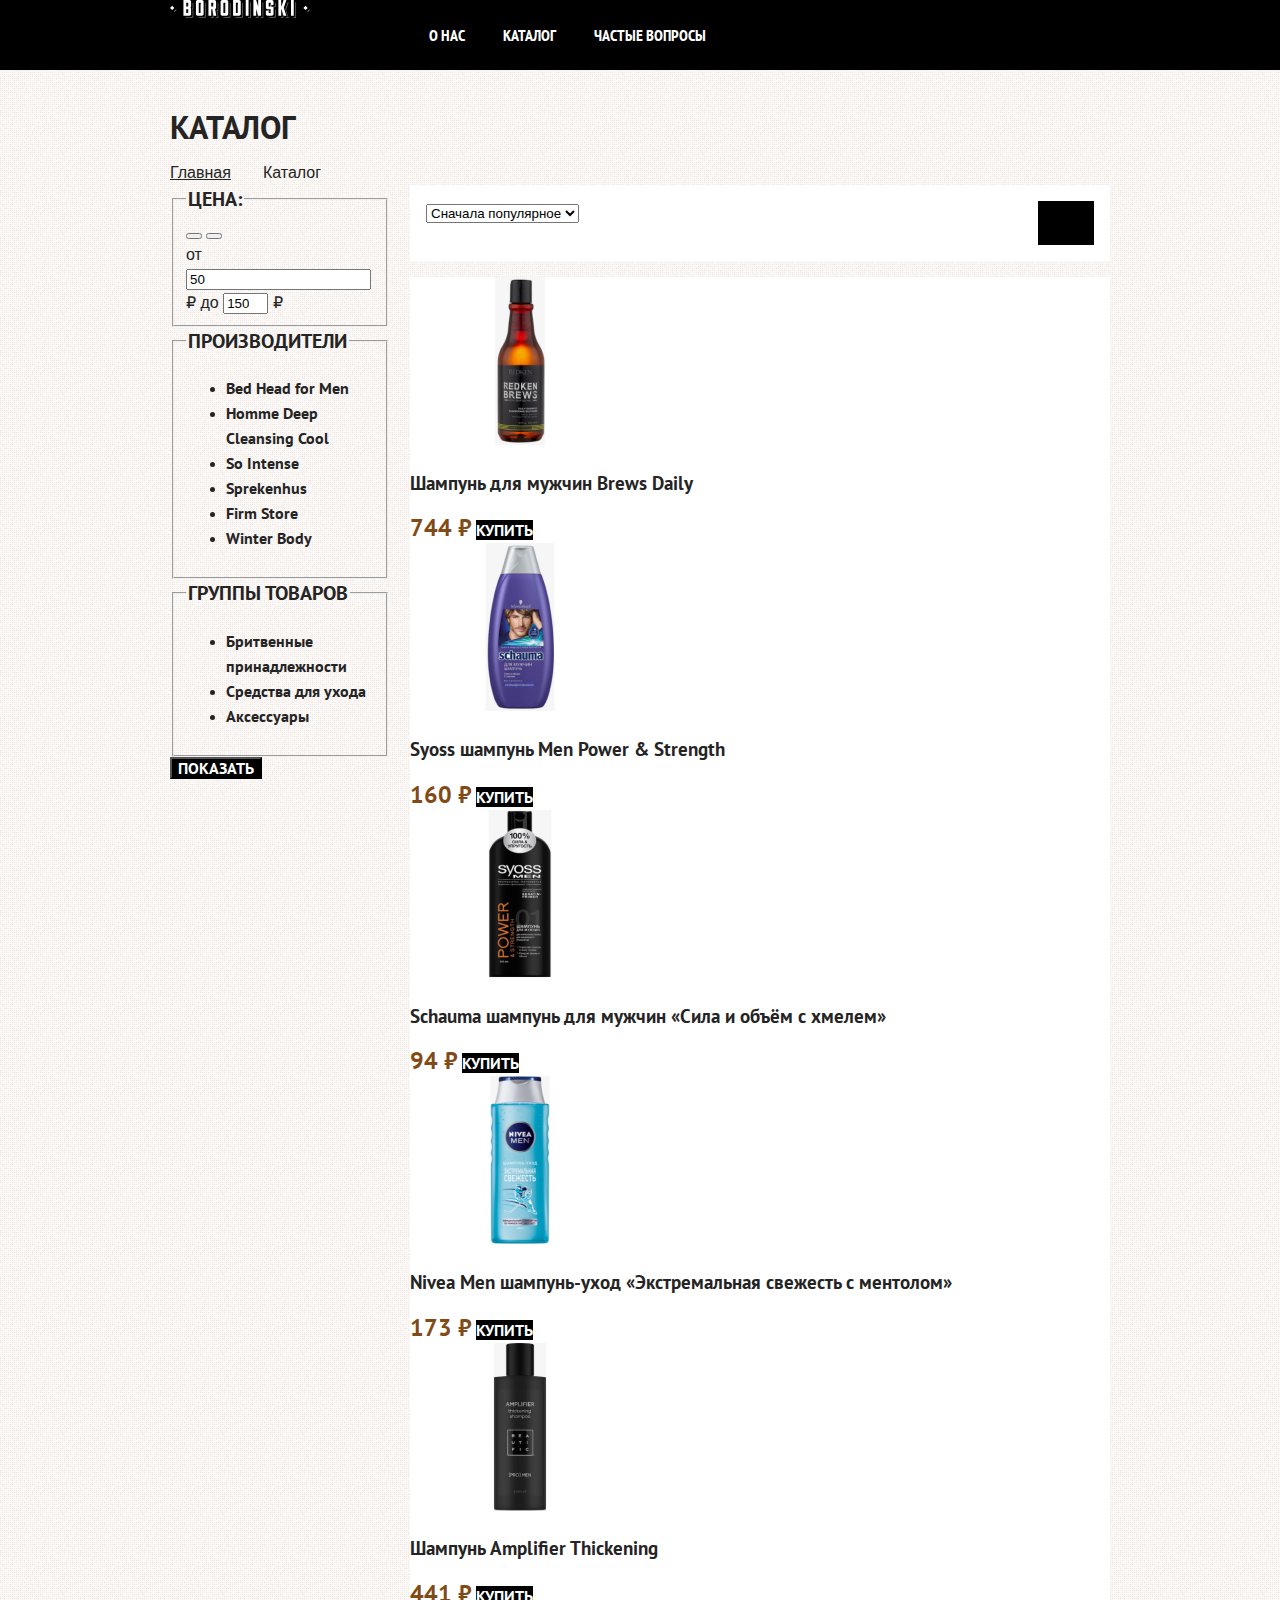
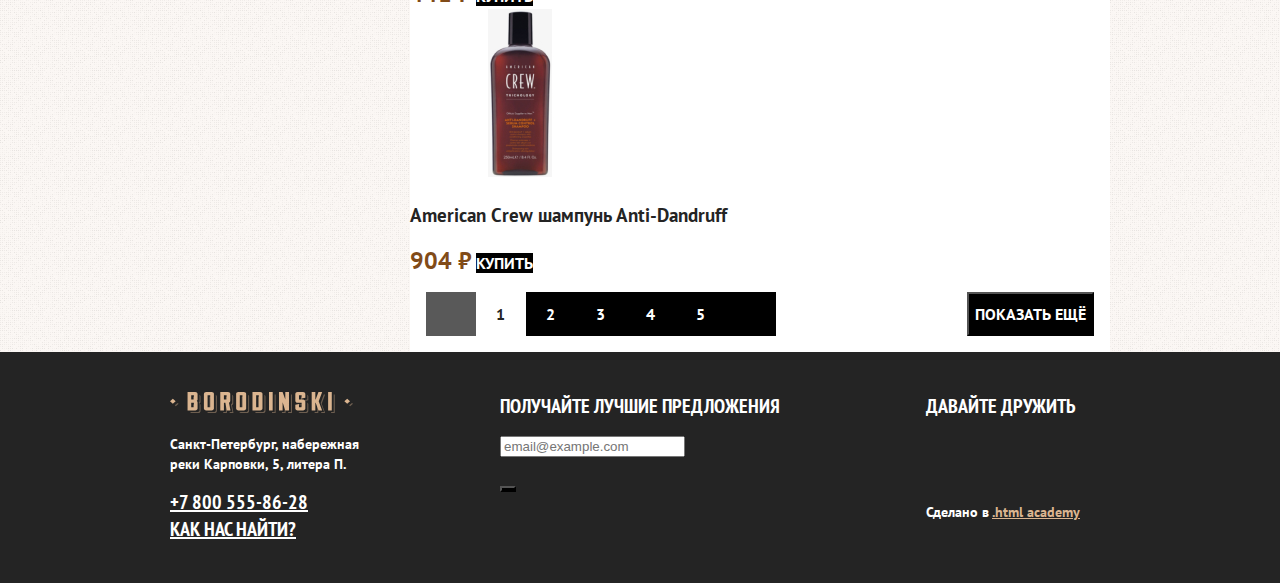
==== commit c224affc: "Сделаны сетки на флексах" ====
--- a/catalog.html
+++ b/catalog.html
@@ -11,452 +11,322 @@
     <!--Header-->
     <!--Шаг 1. Внесем правки в шапку-->
     <header class="page-header">
-      <!--Меню-->
       <nav class="navigation">
-        <!--1.1 Добавляем логотип-->
         <a class="navigation-logo" href="index.html">
-          <img
-            class="page-header-logo"
-            src="/images/catalog/logo-short-light.svg"
-            alt="Логотип Барбершоп «Бородинский»"
-            width="140"
-            height="18"
-          />
+          <img class="page-header-logo" alt="Логотип барбершоп «Бородинский»" src="images/logo.svg" width="140" height="18">
         </a>
-
-        <ul class="navigatin-list">
+        <ul class="navigation-list">
           <li class="navigation-item">
             <a class="navigation-link" href="about.html">О нас</a>
           </li>
           <li class="navigation-item">
-            <!--1.2 Добавляем класс navigation-link-current, чтобы затем стилизовать конкретно этот элемент-->
-            <a
-              class="navigation-link navigation-link-current"
-              href="catalog.html"
-              >Каталог</a
-            >
+            <a class="navigation-link navigation-link-active" href="catalog.html">Каталог</a>
           </li>
           <li class="navigation-item">
             <a class="navigation-link" href="faq.html">Частые вопросы</a>
+          </li>
+        </ul>
+        <ul class="navigation-list navigation-user">
+          <li class="navigation-item">
+            <a class="navigation-link" href="#">
+              <span class="visually-hidden">Поиск</span>
+            </a>
+          </li>
+          <li class="navigation-item">
+            <a class="navigation-link" href="#">
+              <span class="visually-hidden">Корзина</span>
+            </a>
+          </li>
+          <li class="navigation-item">
+            <a class="navigation-link" href="#">
+              <span class="visually-hidden">Профиль</span>
+            </a>
           </li>
         </ul>
       </nav>
-      <!--Пользовательская панель-->
-      <ul class="navigatin-list navigation-user">
-        <li class="navigation-item">
-          <a class="navigation-link" href="#">
-            <span class="visually-hidden">
-              <!--Слова "Поиск" в макете нет. Но оно предполагается для скринридеров -->
-              Поиск
-            </span>
+    </header>
+
+    <!--Шаг 2. Контент страницы с каталогом-->
+    <main class="main-inner">
+      <div class="page-container">
+        <!-- Шапка -->
+        <header class="inner-header">
+          <h1 class="inner-header-title">Каталог</h1>
+          <ul class="breadcrumbs">
+            <li class="breadcrumbs-item">
+              <a class="breadcrumbs-link" href="index.html">Главная</a>
+            </li>
+            <li class="breadcrumbs-item">
+              <a class="breadcrumbs-link">Каталог</a>
+            </li>
+          </ul>
+        </header>
+
+        <section class="catalog-products">
+          <!-- временно добавим атрибут hidden, чтобы заголовок не рушил сетку -->
+          <h2 class="visually-hidden" hidden>Список товаров с фильтрами</h2>
+          <!-- Фильтрация -->
+          <form class="catalog-filter" action="https://echo.htmlacademy.ru/" method="get">
+            <fieldset class="catalog-filter-group">
+              <legend class="catalog-filter-title">Цена:</legend>
+
+              <div class="range">
+                <div class="range-scale">
+                  <div class="range-bar" style="left: 42px; width: 136px">
+                    <button class="range-toggle toggle-min">
+                      <span class="visually-hidden">Изменить минимальную цену.</span>
+                    </button>
+                    <button class="range-toggle toggle-max">
+                      <span class="visually-hidden">Изменить максимальную цену.</span>
+                    </button>
+                  </div>
+                </div>
+
+                <div class="range-wrapper-inputs">
+                  <label class="catalog-filter-label">
+                    от <input class="range-input" type="number" value="50" name="min-price"> ₽
+                  </label>
+                  <label class="catalog-filter-label">
+                    до <input class="range-input" type="number" value="1500" name="max-price" style="width: 37px"> ₽
+                  </label>
+                </div>
+              </div>
+            </fieldset>
+
+            <fieldset class="catalog-filter-group">
+              <legend class="catalog-filter-title">Производители</legend>
+              <ul class="catalog-filter-list">
+                <li class="catalog-filter-item">
+                  <label class="control">
+                    <input class="visually-hidden control-input" type="checkbox" name="bed-head-for-men" checked>
+                    <span class="control-mark"></span>
+              <span class="control-label">Bed Head for Men</span>
+                  </label>
+                </li>
+                <li class="catalog-filter-item">
+                  <label class="control">
+                    <input class="visually-hidden control-input" type="checkbox" name="homme-deep-cleansing-cool">
+                    <span class="control-mark"></span>
+              <span class="control-label">Homme Deep Cleansing Cool</span>
+                  </label>
+                </li>
+                <li class="catalog-filter-item">
+                  <label class="control">
+                    <input class="visually-hidden control-input" type="checkbox" name="so-intense">
+                    <span class="control-mark"></span>
+              <span class="control-label">So Intense</span>
+                  </label>
+                </li>
+                <li class="catalog-filter-item">
+                  <label class="control">
+                    <input class="visually-hidden control-input" type="checkbox" name="sprekenhus">
+                    <span class="control-mark"></span>
+              <span class="control-label">Sprekenhus</span>
+                  </label>
+                </li>
+                <li class="catalog-filter-item">
+                  <label class="control">
+                    <input class="visually-hidden control-input" type="checkbox" name="firm-storе">
+                    <span class="control-mark"></span>
+              <span class="control-label">Firm Storе</span>
+                  </label>
+                </li>
+                <li class="catalog-filter-item">
+                  <label class="control">
+                    <input class="visually-hidden control-input" type="checkbox" name="winter-body">
+                    <span class="control-mark"></span>
+              <span class="control-label">Winter Body</span>
+                  </label>
+                </li>
+              </ul>
+            </fieldset>
+
+            <fieldset class="catalog-filter-group">
+              <legend class="catalog-filter-title">Группы товаров</legend>
+              <ul class="catalog-filter-list">
+                <li class="catalog-filter-item">
+                  <label class="control">
+                    <input class="visually-hidden control-input" type="radio" name="product-group" value="shaving-supplies" checked>
+                    <span class="control-mark"></span>
+              <span class="control-label">Бритвенные принадлежности</span>
+                  </label>
+                </li>
+                <li class="catalog-filter-item">
+                  <label class="control">
+                    <input class="visually-hidden control-input" type="radio" name="product-group" value="care-products">
+                    <span class="control-mark"></span>
+              <span class="control-label">Средства для ухода</span>
+                  </label>
+                </li>
+                <li class="catalog-filter-item">
+                  <label class="control">
+                    <input class="visually-hidden control-input" type="radio" name="product-group" value="accessories">
+                    <span class="control-mark"></span>
+              <span class="control-label">Аксессуары</span>
+                  </label>
+                </li>
+              </ul>
+            </fieldset>
+            <button class="button" type="submit">Показать</button>
+          </form>
+
+          <div class="catalog-right-column">
+            <!-- Сортировка -->
+            <div class="sorting-container">
+              <form class="sorting-type">
+                <div class="select">
+                  <label class="visually-hidden" for="sorting">Сортировка</label>
+                  <select class="select-control" id="sorting">
+                    <option value="popular">Сначала популярное</option>
+                    <option value="cheap">Сначала дешёвое</option>
+                    <option value="expensive">Сначала дорогое</option>
+                  </select>
+                </div>
+                <button class="visually-hidden" type="submit">Отсортировать продукты</button>
+              </form>
+
+              <a class="button button-light" href="#">
+                <span class="visually-hidden">Показать список</span>
+              </a>
+              <a class="button" href="#">
+                <span class="visually-hidden">Показать карточки</span>
+              </a>
+            </div>
+
+            <!-- Список товаров -->
+        <ul class="product-list">
+          <li class="product-card">
+            <a class="product-card-link" href="product.html">
+              <img class="product-card-image" src="images/catalog/1.jpg" width="220" height="168" alt="">
+              <h3 class="product-card-title">Шампунь для мужчин Brews Daily</h3>
+            </a>
+            <span class="product-card-price">744 ₽</span>
+            <a class="product-card-button button" href="#">Купить</a>
+          </li>
+          <li class="product-card">
+            <a class="product-card-link" href="#">
+              <img class="product-card-image" src="images/catalog/2.jpg" width="220" height="168" alt="">
+              <h3 class="product-card-title">Syoss шампунь Men Power &amp; Strength</h3>
+            </a>
+            <span class="product-card-price">160 ₽</span>
+            <a class="product-card-button button" href="#">Купить</a>
+          </li>
+          <li class="product-card">
+            <a class="product-card-link" href="#">
+              <img class="product-card-image" src="images/catalog/3.jpg" width="220" height="168" alt="">
+              <h3 class="product-card-title">Schauma шампунь для мужчин «Сила и объём с хмелем»</h3>
+            </a>
+            <span class="product-card-price">94 ₽</span>
+            <a class="product-card-button button" href="#">Купить</a>
+          </li>
+          <li class="product-card">
+            <a class="product-card-link" href="#">
+              <img class="product-card-image" src="images/catalog/4.jpg" width="220" height="168" alt="">
+              <h3 class="product-card-title">Nivea Men шампунь-уход «Экстремальная свежесть с ментолом»</h3>
+            </a>
+            <span class="product-card-price">173 ₽</span>
+            <a class="product-card-button button" href="#">Купить</a>
+          </li>
+          <li class="product-card">
+            <a class="product-card-link" href="#">
+              <img class="product-card-image" src="images/catalog/5.jpg" width="220" height="168" alt="">
+              <h3 class="product-card-title">Шампунь Amplifier Thickening</h3>
+            </a>
+            <span class="product-card-price">441 ₽</span>
+            <a class="product-card-button button" href="#">Купить</a>
+          </li>
+          <li class="product-card">
+            <a class="product-card-link" href="#">
+              <img class="product-card-image" src="images/catalog/6.jpg" width="220" height="168" alt="">
+              <h3 class="product-card-title">American Crew шампунь Anti-Dandruff</h3>
+            </a>
+            <span class="product-card-price">904 ₽</span>
+            <a class="product-card-button button" href="#">Купить</a>
+          </li>
+        </ul>
+
+        <!-- Пагинация -->
+        <div class="pagination-container">
+          <ul class="pagination">
+            <li class="pagination-item">
+              <a class="pagination-link pagination-prev pagination-disabled">
+                <span class="visually-hidden">Предыдущая страница</span>
+              </a>
+            </li>
+            <li class="pagination-item">
+              <a class="pagination-link pagination-current">1</a>
+            </li>
+            <li class="pagination-item">
+              <a class="pagination-link" href="#">2</a>
+            </li>
+            <li class="pagination-item">
+              <a class="pagination-link" href="#">3</a>
+            </li>
+            <li class="pagination-item">
+              <a class="pagination-link" href="#">4</a>
+            </li>
+            <li class="pagination-item">
+              <a class="pagination-link" href="#">5</a>
+            </li>
+            <li class="pagination-item">
+              <a class="pagination-link pagination-next" href="#">
+                <span class="visually-hidden">Следующая страница</span>
+              </a>
+            </li>
+          </ul>
+          <button class="button pagination-show-more" type="button">Показать ещё</button>
+        </div>
+      </div>
+    </section>
+  </div>
+</main>
+<footer class="page-footer">
+  <div class="page-footer-container">
+    <section class="footer-contacts">
+      <h2 class="visually-hidden">Контакты</h2>
+      <img class="footer-contacts-logo" src="images/logo-footer.svg" width="183" height="21" alt="Логотип Барбершоп «Бородинский»">
+      <address class="footer-contacts-address">
+        <p class="about-text">Санкт-Петербург, набережная реки Карповки, 5, литера П.</p>
+        <a class="footer-contacts-address-phone" href="tel:+78005558628">+7 800 555-86-28</a>
+      </address>
+      <a class="footer-contacts-map-link" href="#">Как нас найти?</a>
+    </section>
+    <section class="newsletter">
+      <h2 class="page-footer-title">Получайте лучшие предложения</h2>
+      <form class="newsletter-form" action="https://echo.htmlacademy.ru/" method="post">
+        <p class="newsletter-email">
+          <label class="visually-hidden" for="newsletter-email">Email</label>
+          <input class="field"  placeholder="email@example.com" type="email" name="newsletter-email" id="newsletter-email" required>
+        </p>
+        <button class="button newsletter-button" type="submit">
+          <span class="visually-hidden">Отправить</span>
+        </button>
+      </form>
+    </section>
+    <section class="footer-social">
+      <h2 class="page-footer-title">Давайте дружить</h2>
+      <ul class="footer-social-list">
+        <li class="footer-social-item">
+          <a class="button" href="#">
+            <span class="visually-hidden">Твиттер</span>
           </a>
         </li>
-        <li class="navigation-item">
-          <a class="navigation-link" href="#">
-            <span class="visually-hidden"> Корзина </span>
+        <li class="footer-social-item">
+          <a class="button" href="#">
+            <span class="visually-hidden">ВКонтакте</span>
           </a>
         </li>
-        <li class="navigation-item">
-          <a class="navigation-link" href="#">Вход</a>
+        <li class="footer-social-item">
+          <a class="button" href="#">
+            <span class="visually-hidden">Инстаграм</span>
+          </a>
         </li>
       </ul>
-    </header>
-
-    <!--Шаг 2. Контент страницы с каталогом-->
-    <main class="main-inner">
-      <!--2.1 Пропишем header для контента страницы каталога-->
-      <header class="inner-header">
-        <!--Заголовок-->
-        <h1 class="inner-header-title">Каталог</h1>
-        <!--Хлебные крошки-->
-        <ul class="breadcrumbs">
-          <li class="breadcrumbs-item">
-            <a class="breadcrumbs-link" href="index.html">Главная</a>
-          </li>
-          <li class="breadcrumbs-item">
-            <a class="breadcrumbs-link">Каталог</a>
-            <!--Т.к. мы находимся на странице каталога, атрибут href необязателен-->
-          </li>
-        </ul>
-      </header>
-      <!--Шаг 3. Разметим секцию с фильтрами-->
-      <section class="catalog-products">
-        <h2 class="visually-hidden">Список товаров с фильтрами</h2>
-        <!-- Фильтрация -->
-        <form
-          class="catalog-filter"
-          action="https://echo.htmlacademy.ru/"
-          method="get"
-        >
-          <fieldset class="catalog-filter-group">
-            <legend class="catalog-filter-title">Цена:</legend>
-
-            <label class="catalog-filter-label">
-              от
-              <input
-                class="catalog-filter-input"
-                type="number"
-                name="min-price"
-              />
-              ₽
-            </label>
-
-            <label class="catalog-filter-label">
-              до
-              <input
-                class="catalog-filter-input"
-                type="number"
-                name="max-price"
-              />
-              ₽
-            </label>
-
-            <button class="range-toggle toggle-min">
-              <span class="visually-hidden">Изменить минимальную цену.</span>
-            </button>
-            <button class="range-toggle toggle-max">
-              <span class="visually-hidden">Изменить максимальную цену.</span>
-            </button>
-          </fieldset>
-
-          <fieldset class="catalog-filter-group">
-            <legend class="catalog-filter-title">Производители</legend>
-            <ul class="catalog-filter-list">
-              <li class="catalog-filter-item">
-                <label class="control">
-                  <input
-                    class="visually-hidden control-input"
-                    type="checkbox"
-                    name="bed-head-for-men"
-                    checked
-                  />
-                  <span class="control-mark"></span>
-                  <span class="control-label">Bed Head for Men</span>
-                </label>
-              </li>
-              <li class="catalog-filter-item">
-                <label class="control">
-                  <input
-                    class="visually-hidden control-input"
-                    type="checkbox"
-                    name="homme-deep-cleansing-cool"
-                  />
-                  <span class="control-mark"></span>
-                  <span class="control-label">Homme Deep Cleansing Cool</span>
-                </label>
-              </li>
-              <li class="catalog-filter-item">
-                <label class="control">
-                  <input
-                    class="visually-hidden control-input"
-                    type="checkbox"
-                    name="so-intense"
-                  />
-                  <span class="control-mark"></span>
-                  <span class="control-label">So Intense</span>
-                </label>
-              </li>
-              <li class="catalog-filter-item">
-                <label class="control">
-                  <input
-                    class="visually-hidden control-input"
-                    type="checkbox"
-                    name="sprekenhus"
-                  />
-                  <span class="control-mark"></span>
-                  <span class="control-label">Sprekenhus</span>
-                </label>
-              </li>
-              <li class="catalog-filter-item">
-                <label class="control">
-                  <input
-                    class="visually-hidden control-input"
-                    type="checkbox"
-                    name="firm-storе"
-                  />
-                  <span class="control-mark"></span>
-                  <span class="control-label">Firm Storе</span>
-                </label>
-              </li>
-              <li class="catalog-filter-item">
-                <label class="control">
-                  <input
-                    class="visually-hidden control-input"
-                    type="checkbox"
-                    name="winter-body"
-                  />
-                  <span class="control-mark"></span>
-                  <span class="control-label">Winter Body</span>
-                </label>
-              </li>
-            </ul>
-          </fieldset>
-
-          <fieldset class="catalog-filter-group">
-            <legend class="catalog-filter-title">Группы товаров</legend>
-            <ul class="catalog-filter-list">
-              <li class="catalog-filter-item">
-                <label class="control">
-                  <input
-                    class="visually-hidden control-input"
-                    type="radio"
-                    name="product-group"
-                    value="shaving-supplies"
-                    checked
-                  />
-                  <span class="control-mark"></span>
-                  <span class="control-label">Бритвенные принадлежности</span>
-                </label>
-              </li>
-              <li class="catalog-filter-item">
-                <label class="control">
-                  <input
-                    class="visually-hidden control-input"
-                    type="radio"
-                    name="product-group"
-                    value="care-products"
-                  />
-                  <span class="control-mark"></span>
-                  <span class="control-label">Средства для ухода</span>
-                </label>
-              </li>
-              <li class="catalog-filter-item">
-                <label class="control">
-                  <input
-                    class="visually-hidden control-input"
-                    type="radio"
-                    name="product-group"
-                    value="accessories"
-                  />
-                  <span class="control-mark"></span>
-                  <span class="control-label">Аксессуары</span>
-                </label>
-              </li>
-            </ul>
-          </fieldset>
-          <button class="button" type="submit">Показать</button>
-        </form>
-
-        <!-- Сортировка -->
-        <div class="sorting-container">
-          <form class="sorting-type">
-            <label class="visually-hidden" for="sorting">Сортировка</label>
-            <select class="select-control" id="sorting" name="sorting">
-              <option value="popular">Сначала популярное</option>
-              <option value="cheap">Сначала дешёвое</option>
-              <option value="expensive">Сначала дорогое</option>
-            </select>
-            <button class="visually-hidden" type="submit">
-              Отсортировать продукты
-            </button>
-          </form>
-          <a class="button button-light" href="#">
-            <span class="visually-hidden">Показать список</span>
-          </a>
-          <a class="button" href="#">
-            <span class="visually-hidden">Показать карточки</span>
-          </a>
-        </div>
-
-        <!-- Список товаров -->
-        <ul class="product-list">
-          <li class="product-card">
-            <a class="product-card-link" href="product.html">
-              <img
-                class="product-card-image"
-                src="images/catalog/1.jpg"
-                width="220"
-                height="168"
-                alt=""
-              />
-              <h3 class="product-card-title">Шампунь для мужчин Brews Daily</h3>
-            </a>
-            <span class="product-card-price">744 ₽</span>
-            <a class="product-card-button button" href="#">Купить</a>
-          </li>
-          <li class="product-card">
-            <a class="product-card-link" href="#">
-              <img
-                class="product-card-image"
-                src="images/catalog/2.jpg"
-                width="220"
-                height="168"
-                alt=""
-              />
-              <h3 class="product-card-title">
-                Syoss шампунь Men Power &amp; Strength
-              </h3>
-            </a>
-            <span class="product-card-price">160 ₽</span>
-            <a class="product-card-button button" href="#">Купить</a>
-          </li>
-          <li class="product-card">
-            <a class="product-card-link" href="#">
-              <img
-                class="product-card-image"
-                src="images/catalog/3.jpg"
-                width="220"
-                height="168"
-                alt=""
-              />
-              <h3 class="product-card-title">
-                Schauma шампунь для мужчин «Сила и объём с хмелем»
-              </h3>
-            </a>
-            <span class="product-card-price">94 ₽</span>
-            <a class="product-card-button button" href="#">Купить</a>
-          </li>
-          <li class="product-card">
-            <a class="product-card-link" href="#">
-              <img
-                class="product-card-image"
-                src="images/catalog/4.jpg"
-                width="220"
-                height="168"
-                alt=""
-              />
-              <h3 class="product-card-title">
-                Nivea Men шампунь-уход «Экстремальная свежесть с ментолом»
-              </h3>
-            </a>
-            <span class="product-card-price">173 ₽</span>
-            <a class="product-card-button button" href="#">Купить</a>
-          </li>
-          <li class="product-card">
-            <a class="product-card-link" href="#">
-              <img
-                class="product-card-image"
-                src="images/catalog/5.jpg"
-                width="220"
-                height="168"
-                alt=""
-              />
-              <h3 class="product-card-title">Шампунь Amplifier Thickening</h3>
-            </a>
-            <span class="product-card-price">441 ₽</span>
-            <a class="product-card-button button" href="#">Купить</a>
-          </li>
-          <li class="product-card">
-            <a class="product-card-link" href="#">
-              <img
-                class="product-card-image"
-                src="images/catalog/6.jpg"
-                width="220"
-                height="168"
-                alt=""
-              />
-              <h3 class="product-card-title">
-                American Crew шампунь Anti-Dandruff
-              </h3>
-            </a>
-            <span class="product-card-price">904 ₽</span>
-            <a class="product-card-button button" href="#">Купить</a>
-          </li>
-        </ul>
-
-        <!-- Пагинация -->
-        <ul class="pagination">
-          <li class="pagination-item">
-            <a class="pagination-link pagination-prev pagination-disabled">
-              <span class="visually-hidden">Предыдущая страница</span>
-            </a>
-          </li>
-          <li class="pagination-item">
-            <a class="pagination-link pagination-current">1</a>
-          </li>
-          <li class="pagination-item">
-            <a class="pagination-link" href="#">2</a>
-          </li>
-          <li class="pagination-item">
-            <a class="pagination-link" href="#">3</a>
-          </li>
-          <li class="pagination-item">
-            <a class="pagination-link" href="#">4</a>
-          </li>
-          <li class="pagination-item">
-            <a class="pagination-link" href="#">5</a>
-          </li>
-          <li class="pagination-item">
-            <a class="pagination-link pagination-next" href="#">
-              <span class="visually-hidden">Следующая страница</span>
-            </a>
-          </li>
-        </ul>
-        <button class="button pagination-show-more" type="button">
-          Показать ещё
-        </button>
-      </section>
-    </main>
-
-    <footer class="page-footer">
-      <section class="footer-contacts">
-        <h2 class="visually-hidden">Контакты</h2>
-        <img class="footer-contacts-logo" src="/images/logo-short-light.svg" alt="Логотип Барбершопа" width="187" height="24">
-        <address class="footer-contacts-address">
-          <p class="about-text">
-            Санкт-Петербург, набережная реки Карповки, 5, литера П.
-          </p>
-          <a class="footer-contacts-address-phone" href="tel:88005558628"
-            >+7 800 555-86-28</a
-          >
-        </address>
-        <a
-          class="footer-contacts-map-link"
-          href="https://www.google.com/maps/place/%D0%BD%D0%B0%D0%B1.+P%D0%B5%D0%BA%D0%B8+%D0%9A%D0%B0%D1%80%D0%BF%D0%BE%D0%B2%D0%BA%D0%B8,+5+%D0%BA%D0%BE%D1%80%D0%BF%D1%83%D1%81+%D0%9F,+%D0%A1%D0%B0%D0%BD%D0%BA%D1%82-%D0%9F%D0%B5%D1%82%D0%B5%D1%80%D0%B1%D1%83%D1%80%D0%B3,+197022/@59.9683447,30.3151923,17z/data=!3m1!4b1!4m5!3m4!1s0x4696315bc4e8ce61:0x74d4f0cbfe1fd995!8m2!3d59.968342!4d30.317381"
-        >
-          Как нас найти
-        </a>
-      </section>
-      <section class="newsletter">
-        <h2 class="page-footer-title">Получайте лучшие предложения</h2>
-        <form
-          class="newsletter-form"
-          action="https://echo.htmlacademy.ru/"
-          method="post"
-        >
-          <p class="newsletter-email">
-            <label class="visually-hidden" for="newsletter-email">Email</label>
-            <input
-              class="field"
-              type="email"
-              name="newsletter-email"
-              id="newsletter-email"
-              required
-            />
-          </p>
-          <button class="button newsteller-button" type="submit">
-            <span class="visually-hidden">Отправить</span>
-          </button>
-        </form>
-      </section>
-      <section class="footer-social">
-        <h2 class="page-footer-title">Давайте дружить</h2>
-        <ul class="footer-social-list">
-          <li class="footer-social-item">
-            <a class="button" href="">
-              <span class="visually-hidden">Твиттер</span>
-            </a>
-          </li>
-
-          <li class="footer-social-item">
-            <a class="button" href="">
-              <span class="visually-hidden">ВКонтакте</span>
-            </a>
-          </li>
-
-          <li class="footer-social-item">
-            <a class="button" href="">
-              <span class="visually-hidden">Инстаграм</span>
-            </a>
-          </li>
-        </ul>
-        <p class="about-text">
-          Сделано в
-          <a class="htmlacademy-link" href="https://htmlacademy.ru/"
-            >.html academy</a
-          >
-        </p>
-      </section>
-    </footer>
-  </body>
+      <p>
+        Сделано в <a class="htmlacademy-link" href="https://htmlacademy.ru/">.html academy</a>
+      </p>
+    </section>
+  </div>
+</footer>
+</body>
 </html>
--- a/styles/styles.css
+++ b/styles/styles.css
@@ -1,128 +1,240 @@
-/* Подключаем шрифты */
-@font-face {
-  font-family: "PT Sans Narrow";
-  font-style: normal;
-  font-weight: 400;
-  src: url(../fonts/PT_Sans-Narrow-Web-Regular.woff2);
-  font-display: swap; /* Как будут отображаться шрифты */
-}
-
-@font-face {
-  font-family: "PT Sans Narrow";
-  font-style: bold;
-  font-weight: 700;
-  src: url(../fonts/PT_Sans-Narrow-Web-Bold.woff2);
-  font-display: swap; /* Как будут отображаться шрифты */
-}
-
 @font-face {
   font-family: "PT Sans";
   font-style: normal;
   font-weight: 400;
-  src: url(../fonts/PTSansRegular.woff2);
-  font-display: swap; /* Как будут отображаться шрифты */
+  src: url("fonts/pt-sans-regular.woff2") format("woff2");
+  font-display: swap;
+}
+
+@font-face {
+  font-family: "PT Sans";
+  font-style: normal;
+  font-weight: 700;
+  src: url("../fonts/pt-sans-bold.woff2") format("woff2");
+  font-display: swap;
 }
 
 @font-face {
   font-family: "PT Sans";
   font-style: italic;
   font-weight: 400;
-  src: url(../fonts/PTSansItalic.woff2);
-  font-display: swap; /* Как будут отображаться шрифты */
+  src: url("../fonts/pt-sans-italic.woff2") format("woff2");
 }
 
 @font-face {
   font-family: "PT Sans";
-  font-style: bold;
-  font-weight: 700;
-  src: url(../fonts/PTSansBold.woff2);
-  font-display: swap; /* Как будут отображаться шрифты */
-}
-
-/* Обращаемся к шрифтам - даем основной шрифт */
+  font-style: italic;
+  font-weight: 700;
+  src: url("../fonts/pt-sans-bold-italic.woff2") format("woff2");
+  font-display: swap;
+}
+
+/* PT Sans Narrow */
+@font-face {
+  font-family: "PT Sans Narrow";
+  font-style: normal;
+  font-weight: 700;
+  src: url("../fonts/pt-sans-narrow-bold.woff2") format("woff2");
+  font-display: swap;
+}
+
+html {
+  height: 100%;
+}
+
 body {
+  display: flex;
+  flex-direction: column;
+  min-height: 100%;
+  margin: 0;
   font-family: "PT Sans", sans-serif;
   font-size: 16px;
   line-height: 24px;
   color: #242424;
-  background-color: #fbf7f4;
-}
-
+  background-color: #FBF7F4;
+}
+
+/* Скрыть текст визуально*/
+.visually-hidden {
+  position: absolute;
+  width: 1px;
+  height: 1px;
+  margin: -1px;
+  padding: 0;
+  bottom: 0;
+  clip: rect(0 0 0 0);
+  overflow: hidden;
+}
+
+/* Button */
 .button {
   font-family: inherit;
   font-size: 16px;
   line-height: 16px;
   font-weight: 700;
   text-align: center;
-  color: #fff;
-  background-color: #000;
+  color: #FFFFFF;
+  background-color: #000000;
   text-decoration: none;
   text-transform: uppercase;
 }
 
-
-/*Header*/
+/* Light */
+.button-light,
+.button-current {
+  color: #242424;
+  background-color: #FFFFFF;
+}
+
+/* Pages */
+
 .page-header {
-  color: #fff;
-  background-color: #000;
-}
-
-/*Navigation*/
+  color: #FFFFFF;
+  background-color: #000000;
+}
+
+.navigation {
+  display: flex;
+  width: 940px;
+  margin: 0 auto;
+}
+
+.navigation-list {
+  display: flex;
+  flex-wrap: wrap;
+  width: 470px;
+  margin: 0;
+  padding: 0;
+  list-style-type: none;
+}
+
 .navigation-link {
-  font-family: "PT Sans Narrow", serif;
+  display: block;
+  padding: 24px 19px;
+  font-family: "PT Sans Narrow", sans-serif;
   line-height: 22px;
-  color: #fff;
-  background-color: #000;
   font-weight: 700;
   text-align: center;
-  text-decoration: none; /*Убираем подчеркивание у ссылки*/
-  text-transform: uppercase;
-}
-
-/*Main*/
+  color: #FFFFFF;
+  background-color: #000000;
+  text-decoration: none;
+  text-transform: uppercase;
+}
+
+.navigation-logo {
+  width: 140px;
+  margin-right: 100px;
+}
+
+.navigation-user {
+  max-width: 250px;
+  margin-left: auto;
+}
+
+.navigation-user .navigation-link {
+  min-width: 16px;
+  min-height: 22px;
+}
+
+.main-container {
+  flex-grow: 1;
+  padding-top: 64px;
+  padding-bottom: 60px;
+}
+
 .main-index {
-  color: #fff;
-  background-color: #000;
-  background-image: url("../images/bcg-header.jpg");
+  color: #FFFFFF;
+  background-color: #000000;
+  background-image: url("../images/index-bg.jpg");
   background-size: 100% auto;
   background-repeat: no-repeat;
 }
 
+.main-inner {
+  padding-top: 40px;
+  color: #242424;
+  background-color: #FBF7F4;
+  background-image: url("../images/bg-noisy.png");
+}
+
+.page-container {
+  width: 940px;
+  margin: 0 auto;
+}
+
+.logo {
+  display: block;
+  margin: 0 auto;
+  margin-bottom: 64px;
+}
+
+/* Advantages */
+.advantages {
+  margin-bottom: 58px;
+
+}
+
 /* List */
 .advantages-list {
+  display: flex;
+  justify-content: space-between;
+  margin: 0;
+  padding: 0;
   text-align: center;
+  list-style-type: none;
+  color: #FFFFFF;
+}
+
+/* Item */
+.advantages-item {
+  width: 277px;
 }
 
 /* Title */
 .advantages-title {
-  font-family: PT-Sans Narrow, sans-serif;
+  margin-top: 0;
+  margin-bottom: 56px;
+  font-family: "PT Sans Narrow", sans-serif;
   font-size: 32px;
   line-height: 35px;
   text-transform: uppercase;
 }
 
+/* Description */
+.advantages-description {
+  margin: 0;
+
+}
+
 /* Index columns */
 .index-columns {
-  color: #242424;
-  background-color: #fbf7f4;
-  background-image: url("../images/bg-noisy.png");
-}
-
-/* Services */
+  display: flex;
+  justify-content: space-between;
+  margin-bottom: 32px;
+  padding: 40px;
+  color: #242424;
+  background-color: #FBF7F4;
+  background-image: url("images/bg-noisy.png");
+}
+
+.index-columns:last-child {
+  margin-bottom: 0;
+}
+
+/* Services*/
 
 .services {
-  text-transform: uppercase;
-}
-
-/* Title */
-.services-title,
-.gallery-title,
-.contacts-title,
-.appointment-title {
+  width: 390px;
+  text-transform: uppercase;
+}
+
+/* Title */
+.services-title {
+  margin-top: 0;
+  margin-bottom: 28px;
   font-size: 32px;
   line-height: 35px;
   font-weight: 700;
-  text-transform: uppercase;
 }
 
 /* Price */
@@ -133,7 +245,36 @@
 }
 
 .services-price {
-  color: #af7842;
+  color: #AF7842;
+}
+
+.gallery {
+  width: 390px;
+}
+
+/* Title */
+.gallery-title {
+  margin-top: 0;
+  margin-bottom: 28px;
+  font-size: 32px;
+  line-height: 35px;
+  font-weight: 700;
+  text-transform: uppercase;
+}
+
+.contacts {
+  width: 350px;
+  font-weight: 700;
+}
+
+/* Title */
+.contacts-title {
+  margin-top: 0;
+  margin-bottom: 28px;
+  font-size: 32px;
+  line-height: 35px;
+  font-weight: 700;
+  text-transform: uppercase;
 }
 
 .contacts-address {
@@ -145,20 +286,34 @@
   font-size: 20px;
   line-height: 28px;
   text-transform: uppercase;
-  color: #af7842;
+  color: #AF7842;
 }
 
 /* Phone */
 .contacts-phone {
   font-size: 24px;
   line-height: 29px;
-  text-decoration: none;
-  text-transform: uppercase;
-  color: #242424;;
+  text-decoration-line: underline;
+  text-transform: uppercase;
+  color: #242424;
+}
+
+.appointment {
+  width: 430px;
+}
+
+/* Title */
+.appointment-title {
+  margin-top: 0;
+  margin-bottom: 28px;
+  font-size: 32px;
+  line-height: 35px;
+  font-weight: 700;
+  text-transform: uppercase;
 }
 
 /* List */
-.appointment-form {
+.appointment-info {
   color: #595959;
 }
 
@@ -188,12 +343,26 @@
 }
 
 .page-footer-title {
+  margin-top: 0;
+  margin-bottom: 14px;
   font-family: "PT Sans Narrow", sans-serif;
   font-size: 20px;
   line-height: 28px;
   font-weight: 700;
   color: #FFFFFF;
   text-transform: uppercase;
+}
+
+.page-footer-container {
+  display: flex;
+  width: 940px;
+  margin: 0 auto;
+  padding: 40px 0;
+}
+
+.footer-contacts {
+  width: 200px;
+  margin-right: 130px;
 }
 
 .footer-contacts-address {
@@ -226,7 +395,33 @@
   text-transform: uppercase;
 }
 
+.footer-social {
+  margin-left: auto;
+  max-width: 190px;
+}
+
+.footer-social-list {
+  display: flex;
+  flex-wrap: wrap;
+  margin: 0;
+  padding: 0;
+  list-style-type: none;
+}
+
+.footer-social-item {
+  width: 56px;
+  height: 44px;
+  margin-right: 8px;
+  margin-bottom: 8px;
+}
+
+.footer-social-item:nth-child(3n) {
+  margin-right: 0;
+}
+
 .inner-header-title {
+  margin-top: 0;
+  margin-bottom: 16px;
   font-size: 32px;
   line-height: 35px;
   text-transform: uppercase;
@@ -234,13 +429,31 @@
 
 /* Breadcrumbs */
 .breadcrumbs {
-  color: #242424;
+  display: flex;
+  margin: 0;
+  padding: 0;
+  color: #242424;
+  list-style-type: none;
 }
 
 /* Link */
 .breadcrumbs-link {
+  margin-right: 32px;
   color: inherit;
 }
+
+.catalog-products {
+  display: flex;
+}
+
+.catalog-filter {
+  width: 220px;
+  margin-right: 20px;
+}
+.catalog-right-column {
+  width: 700px;
+}
+
 /* Title */
 .catalog-filter-title {
   font-size: 20px;
@@ -256,9 +469,28 @@
 }
 
 .sorting-container {
+  display: flex;
+  margin-bottom: 16px;
+  padding: 16px;
   color: #000000;
   background-color: #FFFFFF;
 }
+
+.sorting-type {
+  margin-right: auto;
+}
+
+.sorting-container .button {
+  width: 56px;
+  height: 44px;
+}
+
+.product-list {
+  list-style-type: none;
+  margin: 0;
+  padding: 0;
+}
+
 
 /* Item */
 .product-card {
@@ -269,6 +501,8 @@
 .product-card-link {
   text-decoration: none;
 }
+
+
 
 /* Title */
 .product-card-title {
@@ -285,17 +519,51 @@
   text-transform: uppercase;
 }
 
+/* Pagination */
+
+.pagination-container {
+  display: flex;
+  padding: 16px;
+  background-color: #FFFFFF;
+}
+
 /* Link */
-.pagination {
-  background-color: #FFFFFF;
-}
 
 .pagination-link {
+  display: block;
+  box-sizing: border-box;
+  width: 50px;
+  height: 44px;
+  padding: 14px 20px;
+  line-height: 16px;
+  font-weight: 700;
   color: #FFFFFF;
   background-color: #000000;
   text-decoration: none;
-  line-height: 16px;
-  font-weight: 700;
+}
+
+
+
+.pagination {
+  display: flex;
+  margin: 0;
+  padding: 0;
+  list-style-type: none;
+  background-color: #FFFFFF;
+}
+
+pagination-item:not(:last-child) {
+  margin-right: 8px;
+}
+
+/* Without background */
+.pagination-clear {
+  background-color: transparent;
+}
+
+/* Show more */
+.pagination-show-more {
+  margin-left: auto;
 }
 
 .pagination-current {
@@ -306,3 +574,5 @@
 .pagination-disabled {
   background-color: #595959;
 }
+
+
